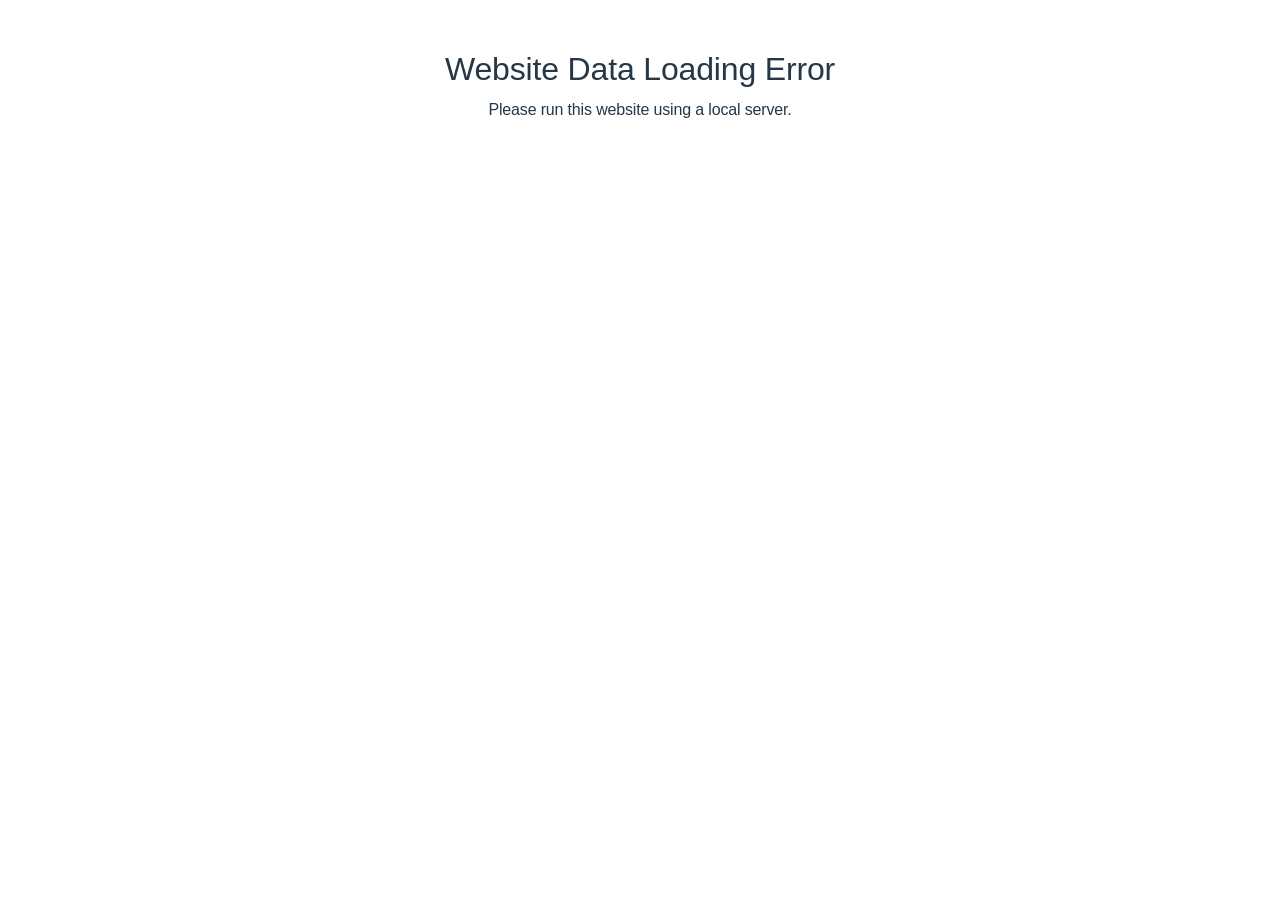
==== index.html @ dfe5485f "Fix nested Git repository" ====
<!DOCTYPE html>
<html lang="en">

<head>
    <meta charset="UTF-8">

    <meta name="viewport" content="width=device-width, initial-scale=1.0">

    <meta name="description"
        content="Sant RaghavCharya  Public School - Inspiring Minds, Building Futures">

    <title>Sant RaghavCharya  Public School</title>

    <link rel="preconnect" href="https://fonts.googleapis.com">
    <link rel="preconnect" href="https://fonts.gstatic.com" crossorigin>

    <link
        href="https://fonts.googleapis.com/css2?family=DM+Sans:wght@400;500;600;700&family=Playfair+Display:wght@600;700;800&display=swap"
        rel="stylesheet">

    <link
        href="https://cdn.jsdelivr.net/npm/bootstrap@5.3.8/dist/css/bootstrap.min.css"
        rel="stylesheet">
    <link
        href="https://cdn.jsdelivr.net/npm/bootstrap-icons@1.13.1/font/bootstrap-icons.min.css"
        rel="stylesheet">
    <link rel="stylesheet" href="css/style.css">
</head>

<body>

    <!-- ================= TOP BAR ================= -->

    <div class="topbar">
        <div class="container topbar-inner">

            <div id="topAdmission">
                Admissions Open for Session 2026–27
            </div>

            <div class="topbar-right">
                <a id="topPhone" href="#"></a>
                <a id="topEmail" href="#"></a>
            </div>

        </div>
    </div>


    <!-- ================= HEADER ================= -->

    <header class="header">

        <div class="container navbar navbar-expand-xxl">

            <a href="#home" class="logo">

                <div class="logo-image">
                    <img id="schoolLogo" src="assets/logo.png" alt="School Logo">
                </div>

                <div class="logo-text">
                    <strong id="schoolName"></strong>
                    <small id="schoolTagline"></small>
                </div>

            </a>


            <button class="navbar-toggler menu-button" id="menuButton" type="button"
                data-bs-toggle="collapse" data-bs-target="#navLinks"
                aria-controls="navLinks" aria-expanded="false" aria-label="Toggle navigation">
                <i class="bi bi-list" aria-hidden="true"></i>
            </button>


            <nav class="navbar-collapse collapse" id="navLinks">

                <ul class="nav-links">

                    <li>
                        <a href="#home">Home</a>
                    </li>

                    <li>
                        <a href="#about">About</a>
                    </li>

                    <li>
                        <a href="#academics">Academics</a>
                    </li>

                    <li>
                        <a href="#life">School</a>
                    </li>

                    <li class="nav-dropdown">
                        <button class="nav-dropdown-toggle" id="activityToggle" type="button" aria-expanded="false" aria-controls="activityMenu">Activity <span aria-hidden="true">⌄</span></button>
                        <ul class="nav-dropdown-menu" id="activityMenu">
                            <li><a target="_blank" href="mango-party.html">Mango Party</a></li>
                            <li><a target="_blank" href="chips-frooty-party.html">Chips & Frooty Party</a></li>
                            <li><a target="_blank" href="swimming-activity.html">Swimming Activity </a></li>
                            <li><a target="_blank" href="annual-function.html">Annual Function</a></li>

                        </ul>
                    </li>

                    <li>
                        <a target="_blank" href="inauguration.html">Inauguration</a>
                    </li>

                    <li>
                        <a href="#gallery">Gallery</a>
                    </li>

                    <li>
                        <a href="#admission">Admission</a>
                    </li>

                    <li>
                        <a href="#contact" class="nav-button">
                            Contact
                        </a>
                    </li>

                    <li>
                        <button class="theme-toggle" id="themeToggle" type="button" aria-label="Switch to night mode" title="Switch to night mode" aria-pressed="false"><i class="bi bi-moon-stars-fill" aria-hidden="true"></i></button>
                    </li>

                </ul>

            </nav>

        </div>

    </header>


    <!-- ================= HERO ================= -->

    <main>

        <section class="hero" id="home">

            <div class="hero-slides" aria-live="polite">
                <img class="hero-slide is-active" src="assets/slider-1.png" alt="School photo 1" fetchpriority="high">
                <img class="hero-slide" src="assets/slider-2.jpeg" alt="School photo 2" aria-hidden="true">
                <img class="hero-slide" src="assets/slide-3.jpg" alt="School photo 3" aria-hidden="true">
                <img class="hero-slide" src="assets/slide-4.jpg" alt="School photo 4" aria-hidden="true">
                <img class="hero-slide" src="assets/slide-5.png" alt="School photo 5" aria-hidden="true">
                <img class="hero-slide" src="assets/slide-6.jpg" alt="School photo 6" aria-hidden="true">
                <img class="hero-slide" src="assets/slide-7.png" alt="School photo 7" aria-hidden="true">
                <img class="hero-slide" src="assets/slide-8.jpg" alt="School photo 8" aria-hidden="true">
                <img class="hero-slide" src="assets/slide-9.jpg" alt="School photo 9" aria-hidden="true">
            </div>

            <div class="hero-overlay"></div>

            <div class="container hero-container">

                <div class="hero-content">

                    <span class="hero-label">
                        Welcome to
                    </span>

                    <h1 id="heroTitle"></h1>

                    <p id="heroDescription"></p>

                    <div class="hero-buttons">

                        <a href="#admission" class="btn btn-primary">
                            Apply for Admission
                        </a>

                        <a href="#about" class="btn btn-outline">
                            Discover Our School
                        </a>

                    </div>

                </div>

            </div>

            <div class="hero-slider-controls" aria-label="Photo slider controls">
                <button class="hero-slider-arrow" type="button" data-slide-direction="previous" aria-label="Previous photo">&#8592;</button>
                <div class="hero-slider-dots" aria-label="Choose a photo">
                    <button class="hero-slider-dot is-active" type="button" aria-label="Show photo 1" aria-current="true"></button>
                    <button class="hero-slider-dot" type="button" aria-label="Show photo 2"></button>
                    <button class="hero-slider-dot" type="button" aria-label="Show photo 3"></button>
                    <button class="hero-slider-dot" type="button" aria-label="Show photo 4"></button>
                    <button class="hero-slider-dot" type="button" aria-label="Show photo 5"></button>
                    <button class="hero-slider-dot" type="button" aria-label="Show photo 6"></button>
                    <button class="hero-slider-dot" type="button" aria-label="Show photo 7"></button>
                    <button class="hero-slider-dot" type="button" aria-label="Show photo 8"></button>
                    <button class="hero-slider-dot" type="button" aria-label="Show photo 9"></button>
                </div>
                <button class="hero-slider-arrow" type="button" data-slide-direction="next" aria-label="Next photo">&#8594;</button>
            </div>

        </section>


        <!-- ================= FEATURES ================= -->

        <section class="features-section">

            <div class="container">

                <div class="feature-grid row g-4" id="featureGrid">
                    <!-- JS -->
                </div>

            </div>

        </section>


        <!-- ================= ABOUT ================= -->

        <section class="section" id="about">

            <div class="container about-grid">

                <div class="about-image">

                    <img id="campusImage"
                        src="assets/campus.jpg"
                        alt="School Campus">

                    <div class="experience-box">

                        <strong id="experienceYears">
                            12+
                        </strong>

                        <span>
                            Years of Excellence
                        </span>

                    </div>

                </div>


                <div class="about-content">

                    <span class="section-label">
                        About Our School
                    </span>

                    <h2 id="aboutTitle"></h2>

                    <div id="aboutDescription"></div>

                    <a href="#contact" class="btn btn-primary">
                        Learn More
                    </a>

                </div>

            </div>

        </section>


        <!-- ================= LEADERSHIP ================= -->

        <section class="section light-section">

            <div class="container">

                <div class="section-heading">

                    <span class="section-label">
                        Our Leadership
                    </span>

                    <h2>
                        Guiding Young Minds Towards Success
                    </h2>

                    <p>
                        Our leadership team works together to create
                        a positive learning environment for every student.
                    </p>

                </div>


                <div class="leadership-feature">
                    <img src="assets/inspiration.jpeg" alt="Students celebrating and learning together at school" loading="lazy">
                    <div class="leadership-caption">
                        प्रातः स्मरणीय परम पूज्य<br>
                        राघवाचार्य जी महाराज
                    </div>
                </div>


                <div class="leaders-grid row g-4" id="leadersGrid">
                    <!-- JS -->
                </div>

            </div>

        </section>


        <!-- ================= VISION ================= -->

        <section class="section">

            <div class="container">

                <div class="section-heading">

                    <span class="section-label">
                        Our Vision
                    </span>

                    <h2>
                        Learning With Character & Confidence
                    </h2>

                </div>


                <div class="vision-grid">

                    <div class="vision-card">

                        <div class="vision-icon">
                            🎯
                        </div>

                        <h3>
                            Our Mission
                        </h3>

                        <p id="missionText"></p>

                    </div>


                    <div class="vision-card">

                        <div class="vision-icon">
                            🌟
                        </div>

                        <h3>
                            Our Vision
                        </h3>

                        <p id="visionText"></p>

                    </div>

                </div>

            </div>

        </section>


        <!-- ================= ACADEMICS ================= -->

        <section class="section light-section" id="academics">

            <div class="container">

                <div class="section-heading">

                    <span class="section-label">
                        Academics
                    </span>

                    <h2>
                        Learning For Every Stage
                    </h2>

                    <p>
                        A supportive academic environment designed
                        to encourage curiosity, creativity and growth.
                    </p>

                </div>


                <div class="academic-grid row g-4" id="academicGrid">
                    <!-- JS -->
                </div>

            </div>

        </section>


        <!-- ================= STATS ================= -->

        <section class="stats-section">

            <div class="container stats-grid row row-cols-2 row-cols-md-4 g-4" id="statsGrid">
                <!-- JS -->
            </div>

        </section>


        <!-- ================= SCHOOL LIFE ================= -->

        <section class="section" id="life">

            <div class="container">

                <div class="section-heading">

                    <span class="section-label">
                        School Life
                    </span>

                    <h2>
                        Learning Beyond The Classroom
                    </h2>

                    <p>
                        Students get opportunities to explore their
                        interests, develop new skills and build confidence.
                    </p>

                </div>


                <div class="life-grid row g-4" id="lifeGrid">
                    <!-- JS -->
                </div>

            </div>

        </section>


        <!-- ================= GALLERY ================= -->

        <section class="section light-section" id="gallery">

            <div class="container">

                <div class="section-heading">

                    <span class="section-label">
                        Photo Gallery
                    </span>

                    <h2>
                        Moments From Our School
                    </h2>

                </div>

                <div class="gallery-grid row g-3" id="galleryGrid">
                    <!-- JS -->
                </div>

            </div>

        </section>


        <!-- ================= ADMISSION ================= -->

        <section class="admission-section" id="admission">

            <div class="container">

                <div class="admission-box">

                    <div>

                        <span class="section-label">
                            Admissions Open
                        </span>

                        <h2>
                            Give Your Child<br>
                            A Bright Future
                        </h2>

                        <p id="admissionText"></p>

                    </div>


                    <a href="#contact" class="btn btn-primary">
                        Apply Now
                    </a>

                </div>

            </div>

        </section>


        <!-- ================= CONTACT ================= -->

        <section class="section light-section" id="contact">

            <div class="container">

                <div class="section-heading">

                    <span class="section-label">
                        Contact Us
                    </span>

                    <h2>
                        We'd Love To Hear From You
                    </h2>

                    <p>
                        Get in touch with our school team for
                        admission and other enquiries.
                    </p>

                </div>


                <div class="contact-grid">

                    <div class="contact-info">

                        <h3>
                            School Information
                        </h3>


                        <div class="contact-item">

                            <div class="contact-icon">
                                📍
                            </div>

                            <div>
                                <strong>Address</strong>
                                <p id="contactAddress"></p>
                            </div>

                        </div>


                        <div class="contact-item">

                            <div class="contact-icon">
                                📞
                            </div>

                            <div>
                                <strong>Phone</strong>
                                <p id="contactPhone"></p>
                            </div>

                        </div>


                        <div class="contact-item">

                            <div class="contact-icon">
                                ✉
                            </div>

                            <div>
                                <strong>Email</strong>
                                <p id="contactEmail"></p>
                            </div>

                        </div>


                        <div class="contact-item">

                            <div class="contact-icon">
                                🕘
                            </div>

                            <div>
                                <strong>Office Hours</strong>
                                <p id="officeHours"></p>
                            </div>

                        </div>

                    </div>


                    <div class="contact-form">

                        <h3>
                            Admission Enquiry
                        </h3>


                        <form id="enquiryForm">

                            <div class="form-row row g-3">

                                <input
                                    class="form-control col-md-6"
                                    type="text"
                                    name="parent"
                                    placeholder="Parent's Name"
                                    required
                                >

                                <input
                                    class="form-control col-md-6"
                                    type="tel"
                                    name="phone"
                                    placeholder="Phone Number"
                                    required
                                >

                            </div>


                            <div class="form-row row g-3">

                                <input
                                    class="form-control col-md-6"
                                    type="email"
                                    name="email"
                                    placeholder="Email Address"
                                    required
                                >


                                <select class="form-select col-md-6" name="class" required>

                                    <option value="">
                                        Select Class
                                    </option>

                                    <option>Nursery</option>
                                    <option>LKG</option>
                                    <option>UKG</option>
                                    <option>Class 1</option>
                                    <option>Class 2</option>
                                    <option>Class 3</option>
                                    <option>Class 4</option>
                                    <option>Class 5</option>
                                    <option>Class 6</option>
                                    <option>Class 7</option>
                                    <option>Class 8</option>
                                    <option>Class 9</option>
                                    <option>Class 10</option>
                                    <option>Class 11</option>
                                    <option>Class 12</option>

                                </select>

                            </div>


                            <textarea
                                class="form-control"
                                name="message"
                                placeholder="Your Message"
                                required
                            ></textarea>


                            <button type="submit" class="btn btn-primary">
                                Submit Enquiry
                            </button>

                        </form>

                    </div>

                </div>

            </div>

        </section>

    </main>


    <!-- ================= FOOTER ================= -->

    <footer>

        <div class="container footer-grid">

            <div class="footer-brand">

                <div class="footer-logo">

                    <img
                        id="footerLogo"
                        src="assets/logo.png"
                        alt="School Logo"
                    >

                    <strong id="footerSchoolName"></strong>

                </div>

                <p id="footerDescription"></p>

            </div>


            <div>

                <h3>
                    Quick Links
                </h3>

                <ul class="footer-links">

                    <li>
                        <a href="#home">Home</a>
                    </li>

                    <li>
                        <a href="#about">About</a>
                    </li>

                    <li>
                        <a href="#academics">Academics</a>
                    </li>

                    <li>
                        <a href="#admission">Admission</a>
                    </li>

                </ul>

            </div>


            <div>

                <h3>
                    School Life
                </h3>

                <ul class="footer-links">

                    <li>
                        <a href="#life">Smart Classes</a>
                    </li>

                    <li>
                        <a href="#life">Library</a>
                    </li>

                    <li>
                        <a href="#life">Sports</a>
                    </li>

                    <li>
                        <a href="#life">Activities</a>
                    </li>

                </ul>

            </div>


            <div>

                <h3>
                    Contact
                </h3>

                <p id="footerAddress"></p>

                <br>

                <p id="footerPhone"></p>

                <p id="footerEmail"></p>

            </div>

        </div>


        <div class="container copyright">

            © <span id="currentYear"></span>

            <span id="copyrightName"></span>.

            All Rights Reserved.

        </div>

        <div class="container copyright">

            © <span id="currentYear"></span>

            <span id="copyrightName"></span>

            Developed by Pinweb Pvt Ltd.

        </div>

    </footer>


    <!-- BACK TO TOP -->

    <div class="floating-actions" aria-label="Quick contact actions">
        <a class="floating-action whatsapp-action" href="https://wa.me/917007827516" target="_blank" rel="noopener noreferrer" aria-label="Chat with us on WhatsApp" title="WhatsApp">
            <svg class="whatsapp-icon" viewBox="0 0 24 24" aria-hidden="true" focusable="false">
                <path d="M20.4 11.8a8.6 8.6 0 0 1-12.7 7.5L3 20l.8-4.5a8.6 8.6 0 1 1 16.6-3.7Z" fill="none" stroke="currentColor" stroke-linecap="round" stroke-linejoin="round" stroke-width="1.8" />
                <path d="M8.3 7.4 7.5 7c-.3-.1-.6 0-.8.3l-.6.8c-.2.3-.3.6-.2 1.1.3 1.5 1.8 3.2 3.4 4.5s3.2 2.2 4.8 2.4c.5 0 .8-.1 1-.4l.7-.8c.2-.2.2-.6 0-.8l-1.3-1c-.2-.2-.6-.2-.8 0l-.5.5c-.2.2-.5.3-.8.1a8 8 0 0 1-2.7-2.2c-.2-.3-.2-.6.1-.8l.4-.4c.2-.3.2-.6.1-.8L9.2 7.8c-.2-.3-.6-.5-.9-.4Z" fill="currentColor" />
            </svg>
        </a>
        <a class="floating-action call-action" href="tel:+917007827516" aria-label="Call 7007827516" title="Call us">☎</a>
        <button class="back-top" id="backTop" type="button" aria-label="Back to top" title="Back to top">↑</button>
    </div>


    <script src="https://cdn.jsdelivr.net/npm/bootstrap@5.3.8/dist/js/bootstrap.bundle.min.js"></script>
    <script src="js/script.js"></script>

</body>

</html>
---- css/style.css ----
/* =========================================================
   ROOT
========================================================= */

:root {

    --primary: #123a5a;
    --primary-dark: #08243a;

    --secondary: #e8a838;
    --secondary-light: #fff5e3;

    --white: #ffffff;

    --surface: #ffffff;

    --light: #f3f7fa;

    --text: #263747;
    --muted: #647586;

    --border: #e0e8ef;

    --shadow:
        0 18px 48px rgba(16, 48, 74, 0.10);

    --radius: 20px;

    --heading:
        "Playfair Display",
        Georgia,
        serif;

    --body:
        "DM Sans",
        Arial,
        sans-serif;
}


/* =========================================================
   RESET
========================================================= */

* {
    margin: 0;
    padding: 0;
    box-sizing: border-box;
}


html {
    scroll-behavior: smooth;
}


body {

    font-family: var(--body);

    color: var(--text);

    background: var(--surface);

    line-height: 1.7;

    overflow-x: hidden;
}


img {
    max-width: 100%;
    display: block;
}


a {
    text-decoration: none;
    color: inherit;
}


button,
input,
textarea,
select {
    font-family: inherit;
}


button {
    cursor: pointer;
}


ul {
    list-style: none;
}


.container {

    width: min(1150px, 92%);

    margin: auto;
}


/* =========================================================
   COMMON
========================================================= */

.section {

    padding: 90px 0;
}


.light-section {

    background: var(--light);
}


.section-heading {

    max-width: 720px;

    text-align: center;

    margin: 0 auto 50px;
}


.section-label {

    display: inline-block;

    color: var(--secondary);

    font-size: 13px;

    font-weight: 700;

    text-transform: uppercase;

    letter-spacing: 2px;

    margin-bottom: 8px;
}


.section-heading h2 {

    color: var(--primary);

    font-family: var(--heading);

    font-size: clamp(32px, 4vw, 48px);

    line-height: 1.2;

    margin-bottom: 15px;
}


.section-heading p {

    color: var(--muted);
}


.btn {

    display: inline-flex;

    align-items: center;

    justify-content: center;

    padding: 13px 24px;

    border-radius: 50px;

    border: 2px solid transparent;

    font-weight: 700;

    transition: 0.3s;
}


.btn-primary {

    background: var(--secondary);

    color: #172c40;
}


.btn-primary:hover {

    transform: translateY(-3px);

    box-shadow:
        0 10px 25px rgba(244, 166, 35, 0.25);
}


.btn-outline {

    color: var(--white);

    border-color: rgba(255,255,255,.7);
}


.btn-outline:hover {

    background: var(--surface);

    color: var(--primary);
}


/* =========================================================
   TOPBAR
========================================================= */

.topbar {

    background: var(--primary-dark);

    color: var(--white);

    font-size: 13px;
}


.topbar-inner {

    min-height: 42px;

    display: flex;

    justify-content: space-between;

    align-items: center;

    gap: 20px;
}


.topbar-right {

    display: flex;

    gap: 20px;
}


.topbar a:hover {

    color: #ffd47d;
}


/* =========================================================
   HEADER
========================================================= */

.header {

    position: sticky;

    top: 0;

    z-index: 1000;

    background: var(--surface);

    box-shadow:
        0 2px 18px rgba(0,0,0,.06);
}


.navbar {

    min-height: 82px;

    display: flex;

    align-items: center;

    justify-content: space-between;

    gap: 25px;
}


.logo {

    display: flex;

    align-items: center;

    gap: 12px;
}


.logo-image {

    width: 52px;

    height: 52px;

    flex: 0 0 52px;

    aspect-ratio: 1;

    overflow: hidden;

    border-radius: 50%;

    background: var(--secondary);

    display: grid;

    place-items: center;
}


.logo-image img {

    width: 100%;

    height: 100%;

    object-fit: cover;
}


.logo-text strong {

    display: block;

    color: var(--primary);

    font-family: var(--heading);

    font-size: 19px;

    line-height: 1.1;
}


.logo-text small {

    color: var(--muted);

    font-size: 11px;
}


.nav-links {

    display: flex;

    align-items: center;

    gap: 28px;
}


.nav-links a {

    font-size: 14px;

    font-weight: 600;

    color: var(--text);

    transition: .3s;
}


.nav-links a:hover {

    color: var(--secondary);
}


.nav-dropdown {

    position: relative;
}


.nav-dropdown-toggle {

    border: 0;

    background: transparent;

    color: var(--text);

    font-size: 14px;

    font-weight: 600;
}


.nav-dropdown-toggle:hover,
.nav-dropdown-toggle:focus-visible {

    color: var(--secondary);
}


.nav-dropdown-menu {

    display: none;

    position: absolute;

    top: 100%;

    left: -16px;

    min-width: 170px;

    padding: 8px 0;

    background: var(--surface);

    box-shadow: 0 10px 25px rgba(0,0,0,.12);
}


.nav-dropdown:hover .nav-dropdown-menu,
.nav-dropdown:focus-within .nav-dropdown-menu,
.nav-dropdown.open .nav-dropdown-menu {

    display: block;
}


.nav-dropdown-menu a {

    display: block;

    padding: 8px 16px;

    white-space: nowrap;
}


.nav-links .nav-button {

    color: var(--white);

    background: var(--primary);

    padding: 10px 18px;

    border-radius: 50px;
}


.menu-button {

    display: none;

    border: 0;

    background: transparent;

    font-size: 28px;

    color: var(--primary);
}


.theme-toggle {
    width: 40px;
    height: 40px;
    display: grid;
    place-items: center;
    border: 1px solid var(--border);
    border-radius: 50%;
    background: var(--surface);
    color: var(--text);
    font-size: 21px;
}


.theme-toggle:hover,
.theme-toggle:focus-visible {
    border-color: var(--secondary);
    outline: 2px solid var(--secondary);
    outline-offset: 2px;
}


/* =========================================================
   HERO
========================================================= */

.hero {

    min-height: 650px;

    position: relative;

    display: flex;

    align-items: center;

    background: var(--primary-dark);
    isolation: isolate;
    overflow: hidden;
}


.hero-slides {
    position: absolute;
    inset: 0;
    z-index: -1;
}


.hero-slide {
    position: absolute;
    inset: 0;
    width: 100%;
    height: 100%;
    object-fit: cover;
    opacity: 0;
    transition: opacity 900ms ease;
}


.hero-slide.is-active {
    opacity: 1;
}


.hero-overlay {

    position: absolute;

    inset: 0;

    background:
        linear-gradient(
            90deg,
            rgba(0, 0, 0, .62),
            rgba(0, 0, 0, .28),
            rgba(0, 0, 0, .06)
        );
}


.hero-slider-controls {
    position: absolute;
    inset: 0;
    z-index: 3;
    pointer-events: none;
}


.hero-slider-arrow,
.hero-slider-dot {
    display: grid;
    place-items: center;
    color: var(--white);
    border: 1px solid rgba(255, 255, 255, .7);
    background: rgba(7, 31, 54, .45);
}


.hero-slider-arrow {
    position: absolute;
    top: 50%;
    width: 48px;
    height: 48px;
    border-radius: 50%;
    font-size: 24px;
    pointer-events: auto;
    transform: translateY(-50%);
    margin: 0;
}


.hero-slider-arrow[data-slide-direction="previous"] {
    left: max(4%, calc((100vw - 1150px) / 2));
}


.hero-slider-arrow[data-slide-direction="next"] {
    right: max(4%, calc((100vw - 1150px) / 2));
}


.hero-slider-dots {
    position: absolute;
    bottom: 43px;
    left: 50%;
    display: flex;
    gap: 8px;
    transform: translateX(-50%);
    pointer-events: auto;
}


.hero-slider-dot {
    width: 10px;
    height: 10px;
    padding: 0;
    border-radius: 50%;
}


.hero-slider-dot.is-active {
    border-color: var(--secondary);
    background: var(--secondary);
}


.hero-slider-arrow:hover,
.hero-slider-arrow:focus-visible,
.hero-slider-dot:focus-visible {
    outline: 2px solid var(--secondary);
    outline-offset: 3px;
}


.hero-container {

    position: relative;

    z-index: 2;
}


.hero-content {

    max-width: 1000px;

    padding: 80px 64px;

    color: var(--white);

    text-align: left;

    margin-left: 0;

    margin-right: auto;
}


.hero-label {

    display: inline-block;

    padding: 7px 15px;

    color: #ffd47c;

    border: 1px solid rgba(255,212,124,.5);

    background: rgba(244,166,35,.12);

    border-radius: 50px;

    text-transform: uppercase;

    letter-spacing: 1.5px;

    font-size: 12px;

    font-weight: 700;

    margin-bottom: 18px;
}


.hero h1 {

    font-family: var(--heading);

    font-size: 72px;

    line-height: 1.05;

    margin-bottom: 100px;
}


.hero h1 span {

    color: #ffd47c;
}


.hero h1 .hero-title-primary {
    color: var(--white);
    white-space: nowrap;
}


.hero-description {

    font-size: 18px;

    color: #e4edf4;

    max-width: 620px;

    margin-left: 0;

    margin-right: 0;

    margin-bottom: 30px;
}


.hero-buttons {

    display: flex;

    justify-content: flex-start;

    flex-wrap: wrap;

    gap: 14px;
}


/* =========================================================
   FEATURES
========================================================= */

.features-section {

    position: relative;

    margin-top: -65px;

    z-index: 5;

    padding-bottom: 25px;
}


.feature-grid {

    display: grid;

    grid-template-columns:
        repeat(3, 1fr);

    gap: 20px;
}


.feature-card {

    background: var(--surface);

    border: 1px solid var(--border);

    border-radius: var(--radius);

    padding: 30px;

    box-shadow: var(--shadow);
}


.feature-icon {

    width: 52px;

    height: 52px;

    border-radius: 14px;

    background: var(--secondary-light);

    display: grid;

    place-items: center;

    font-size: 24px;

    margin-bottom: 18px;
}


.feature-card h3 {

    color: var(--primary);

    margin-bottom: 7px;
}


.feature-card p {

    color: var(--muted);

    font-size: 14px;
}


/* =========================================================
   ABOUT
========================================================= */

.about-grid {

    display: grid;

    grid-template-columns:
        1fr 1fr;

    gap: 65px;

    align-items: center;
}


.about-image {

    position: relative;
}


.about-image > img {

    width: 100%;

    height: 520px;

    object-fit: cover;

    border-radius: 25px;
}


.experience-box {

    position: absolute;

    right: -20px;

    bottom: 25px;

    padding: 20px 25px;

    border-radius: 18px;

    background: var(--secondary);

    color: #14283a;

    box-shadow: var(--shadow);
}


.experience-box strong {

    display: block;

    font-family: var(--heading);

    font-size: 34px;

    line-height: 1;
}


.experience-box span {

    font-size: 13px;

    font-weight: 600;
}


.about-content h2 {

    color: var(--primary);

    font-family: var(--heading);

    font-size: clamp(34px, 4vw, 46px);

    line-height: 1.2;

    margin-bottom: 20px;
}


.about-content p {

    color: var(--muted);

    margin-bottom: 16px;
}


/* =========================================================
   LEADERS
========================================================= */

.leaders-grid {

    display: grid;

    grid-template-columns: repeat(3, minmax(0, 1fr));

    max-width: 1150px;
    margin: 0 auto;

    gap: 25px;
}


.leadership-feature {
    width: min(640px, 100%);
    margin: 0 auto 32px;
    padding: 20px;
    text-align: center;
    background: var(--surface);
    border: 1px solid var(--border);
    border-radius: var(--radius);
    box-shadow: var(--shadow);
}


.leadership-feature img {
    width: min(560px, 100%);
    aspect-ratio: 1;
    height: auto;
    margin: 0 auto;
    object-fit: cover;
    object-position: center;
    border-radius: var(--radius);
}


.leadership-caption {
    margin-top: 18px;
    color: var(--primary);
    font-family: "Nirmala UI", "Noto Serif Devanagari", serif;
    font-size: clamp(20px, 3vw, 28px);
    font-weight: 700;
    line-height: 1.55;
}


.leader-card {
    display: flex;
    flex-direction: column;
    text-align: center;
    overflow: hidden;
    border-radius: var(--radius);
    background: var(--surface);
    box-shadow: var(--shadow);
}


.leader-card img {
    width: 100%;
    height: 370px;
    object-fit: cover;
    object-position: center;
}


.leader-content {
    padding: 24px;
}


.leader-role {

    color: var(--secondary);

    text-transform: uppercase;

    font-size: 12px;

    font-weight: 700;

    letter-spacing: 1px;
}


.leader-content h3 {

    color: var(--primary);

    font-family: var(--heading);

    font-size: 25px;

    margin: 7px 0 13px;
}


.leader-content p {

    color: var(--muted);

    font-size: 14px;
}


/* =========================================================
   VISION
========================================================= */

.vision-grid {

    display: grid;

    grid-template-columns:
        repeat(2, 1fr);

    gap: 25px;
}


.vision-card {

    padding: 38px;

    border-radius: var(--radius);

    border-left: 5px solid var(--secondary);

    background: var(--surface);

    box-shadow: var(--shadow);
}


.vision-icon {

    font-size: 32px;

    margin-bottom: 12px;
}


.vision-card h3 {

    color: var(--primary);

    font-family: var(--heading);

    font-size: 28px;

    margin-bottom: 10px;
}


.vision-card p {

    color: var(--muted);
}


/* =========================================================
   ACADEMICS
========================================================= */

.academic-grid {

    display: grid;

    grid-template-columns:
        repeat(4, 1fr);

    gap: 20px;
}


.academic-card {

    padding: 30px 24px;

    border: 1px solid var(--border);

    border-radius: var(--radius);

    background: var(--surface);

    transition: .3s;
}


.academic-card:hover {

    transform: translateY(-7px);

    box-shadow: var(--shadow);
}


.academic-number {

    color: var(--secondary);

    font-weight: 800;

    font-size: 13px;
}


.academic-card h3 {

    color: var(--primary);

    margin: 8px 0;
}


.academic-card p {

    color: var(--muted);

    font-size: 14px;
}


/* =========================================================
   STATS
========================================================= */

.stats-section {

    padding: 65px 0;

    background: var(--primary);

    color: var(--white);
}


.stats-grid {

    display: grid;

    grid-template-columns:
        repeat(4, 1fr);

    text-align: center;
}


.stat strong {

    display: block;

    color: #ffd47c;

    font-family: var(--heading);

    font-size: 44px;

    line-height: 1.2;
}


.stat span {

    color: #d7e2ec;

    font-size: 14px;
}


/* =========================================================
   SCHOOL LIFE
========================================================= */

.life-grid {

    display: grid;

    grid-template-columns:
        repeat(2, 1fr);

    gap: 25px;
}


.life-card {

    min-height: 310px;

    position: relative;

    overflow: hidden;

    border-radius: 20px;

    background-position: center;

    background-size: cover;
}


.life-overlay {

    position: absolute;

    inset: 0;

    display: flex;

    align-items: flex-end;

    padding: 25px;

    color: var(--white);

    background:
        linear-gradient(
            transparent,
            rgba(0,0,0,.85)
        );
}


.life-overlay h3 {

    font-family: var(--heading);

    font-size: 28px;

    margin-bottom: 4px;
}


.life-overlay p {

    color: #e4e9ee;

    font-size: 14px;
}


/* =========================================================
   GALLERY
========================================================= */

.gallery-grid {
    display: grid;
    grid-template-columns: repeat(3, minmax(0, 1fr));
    gap: 16px;
}


.gallery-item {
    aspect-ratio: 4 / 3;
    overflow: hidden;
    border-radius: 6px;
    background: var(--light);
}


.gallery-item img {
    width: 100%;
    height: 100%;
    object-fit: cover;
    transition: transform 300ms ease;
}


.gallery-item:hover img {
    transform: scale(1.04);
}


/* =========================================================
   ADMISSION
========================================================= */

.admission-section {

    padding: 90px 0;
}


.admission-box {

    padding: 65px;

    display: flex;

    align-items: center;

    justify-content: space-between;

    gap: 30px;

    border-radius: 28px;

    color: var(--white);

    background:
        linear-gradient(
            100deg,
            rgba(18,60,105,.98),
            rgba(18,60,105,.82)
        ),
        url("../assets/campus.jpg")
        center/cover;
}


.admission-box h2 {

    font-family: var(--heading);

    font-size: 43px;

    line-height: 1.15;

    margin: 8px 0;
}


.admission-box p {

    color: #dce7ef;
}


/* =========================================================
   CONTACT
========================================================= */

.contact-grid {

    display: grid;

    grid-template-columns:
        .8fr 1.2fr;

    gap: 30px;
}


.contact-info,
.contact-form {

    padding: 35px;

    background: var(--surface);

    border-radius: var(--radius);

    box-shadow: var(--shadow);
}


.contact-info h3,
.contact-form h3 {

    color: var(--primary);

    font-family: var(--heading);

    font-size: 28px;

    margin-bottom: 20px;
}


.contact-item {

    display: flex;

    gap: 14px;

    margin: 20px 0;
}


.contact-icon {

    width: 42px;

    height: 42px;

    flex-shrink: 0;

    display: grid;

    place-items: center;

    border-radius: 10px;

    background: var(--secondary-light);
}


.contact-item strong {

    color: var(--primary);

    display: block;
}


.contact-item p {

    color: var(--muted);

    font-size: 14px;
}


.form-row {

    display: grid;

    grid-template-columns:
        repeat(2, 1fr);

    gap: 15px;
}


input,
textarea,
select {

    width: 100%;

    border: 1px solid var(--border);

    border-radius: 10px;

    padding: 14px 16px;

    outline: none;

    margin-bottom: 15px;

    font-size: 14px;

    background: var(--surface);
    color: var(--text);
}


input:focus,
textarea:focus,
select:focus {

    border-color: var(--primary);
}


textarea {

    min-height: 130px;

    resize: vertical;
}


/* =========================================================
   FOOTER
========================================================= */

footer {

    background: #071f36;

    color: #b9c8d6;

    padding: 65px 0 25px;
}


.footer-grid {

    display: grid;

    grid-template-columns:
        1.4fr 1fr 1fr 1.2fr;

    gap: 40px;

    margin-bottom: 45px;
}


.footer-brand {

    max-width: 350px;
}


.footer-logo {

    display: flex;

    align-items: center;

    gap: 12px;

    margin-bottom: 15px;
}


.footer-logo img {

    width: 48px;

    height: 48px;

    border-radius: 50%;

    object-fit: cover;
}


.footer-logo strong {

    color: var(--white);

    font-family: var(--heading);

    font-size: 21px;
}


footer h3 {

    color: var(--white);

    margin-bottom: 17px;
}


footer p,
footer li {

    font-size: 14px;
}


.footer-links li {

    margin: 9px 0;
}


.footer-links a:hover {

    color: var(--white);
}


.copyright {

    border-top: 1px solid rgba(255,255,255,.1);

    padding-top: 22px;

    text-align: center;

    font-size: 13px;
}


/* =========================================================
   BACK TOP
========================================================= */

.back-top {

    display: none;

    border: 0;

    background: var(--secondary);

    color: var(--primary-dark);

    font-size: 20px;
}


.floating-actions {
    position: fixed;
    right: 20px;
    bottom: 20px;
    z-index: 999;
    display: flex;
    flex-direction: column;
    align-items: center;
    gap: 10px;
}


.floating-action,
.back-top {
    width: 46px;
    height: 46px;
    display: grid;
    place-items: center;
    border-radius: 50%;
    box-shadow: 0 5px 18px rgba(0, 0, 0, .2);
}


.whatsapp-action {
    background: #25d366;
    color: #ffffff;
    font-size: 13px;
    font-weight: 800;
}


.whatsapp-icon {
    width: 25px;
    height: 25px;
    display: block;
}


.call-action {
    background: var(--primary);
    color: #ffffff;
    font-size: 21px;
}


.floating-action:focus-visible,
.back-top:focus-visible {
    outline: 3px solid var(--secondary);
    outline-offset: 3px;
}


.back-top {
    position: static;
    z-index: auto;
    display: none;
    font-size: 20px;
}


.back-top.show {
    display: grid;
}


:root[data-theme="dark"] {
    color-scheme: dark;
    --surface: #17232d;
    --light: #101a22;
    --text: #e5edf3;
    --muted: #b1c0cb;
    --border: #354754;
    --primary: #a8c8e0;
    --secondary-light: #3b3221;
    --shadow: 0 15px 45px rgba(0, 0, 0, .3);
}


:root[data-theme="dark"] body {
    color: var(--text);
}


:root[data-theme="dark"] .nav-links {
    background: var(--surface);
}


:root[data-theme="dark"] .nav-links .nav-button {
    color: #14283a;
}


:root[data-theme="dark"] .call-action {
    color: #14283a;
}


:root[data-theme="dark"] input::placeholder,
:root[data-theme="dark"] textarea::placeholder {
    color: #a9b7c2;
}


/* =========================================================
   RESPONSIVE
========================================================= */

@media (min-width: 1001px) {

    .leaders-grid {
        gap: 25px;
    }

}


@media (max-width: 1000px) {

    .hero h1 {
        font-size: 48px;
    }

    .leaders-grid {
        gap: 25px;
    }

    .menu-button {

        display: block;
    }


    .nav-links {

        display: none;

        position: absolute;

        left: 0;

        right: 0;

        top: 82px;

        padding: 25px;

        background: var(--surface);

        box-shadow:
            0 15px 25px rgba(0,0,0,.08);

        flex-direction: column;

        align-items: stretch;
    }


    .nav-links.active {

        display: flex;
    }


    .nav-links li {

        text-align: center;
    }


    .nav-dropdown-menu {

        position: static;

        min-width: 0;

        padding: 0;

        box-shadow: none;
    }


    .nav-dropdown-menu a {

        padding: 8px;
    }


    .feature-grid,
    .academic-grid {

        grid-template-columns:
            repeat(2, 1fr);
    }


    .about-grid {

        grid-template-columns: 1fr;
    }


    .leaders-grid {

        grid-template-columns: repeat(2, minmax(0, 1fr));
    }


    .footer-grid {

        grid-template-columns:
            repeat(2, 1fr);
    }

}


@media (max-width: 700px) {

    .topbar {

        display: none;
    }


    .hero {

        min-height: 600px;
    }


    .leaders-grid {
        grid-template-columns: 1fr;
    }


    .hero-content {
        padding: 80px 0;
    }


    .hero h1 {
        font-size: 40px;
    }


    .hero-slider-controls {
        inset: 0;
    }


    .hero-slider-arrow[data-slide-direction="previous"] {
        left: 4%;
    }


    .hero-slider-arrow[data-slide-direction="next"] {
        right: 4%;
    }


    .hero-slider-arrow {
        top: auto;
        bottom: 18px;
        width: 44px;
        height: 44px;
        transform: none;
    }


    .hero-slider-dots {
        bottom: 33px;
    }


    .section {

        padding: 65px 0;
    }


    .feature-grid,
    .academic-grid,
    .vision-grid,
    .life-grid,
    .stats-grid,
    .contact-grid,
    .footer-grid {

        grid-template-columns: 1fr;
    }


    .gallery-grid {
        grid-template-columns: repeat(2, minmax(0, 1fr));
        gap: 10px;
    }


    .leader-card {

        grid-template-columns: 1fr;
    }


    .leader-card img {

        height: 350px;

        min-height: auto;
    }


    .about-image > img {

        height: 400px;
    }


    .experience-box {

        right: 15px;
    }


    .admission-box {

        flex-direction: column;

        align-items: flex-start;

        padding: 40px 25px;
    }


    .admission-box h2 {

        font-size: 35px;
    }


    .form-row {

        grid-template-columns: 1fr;

        gap: 0;
    }

}


@media (max-width: 450px) {

    .hero h1 {
        font-size: 30px;
    }


    .logo-text small {

        display: none;
    }


    .logo-text strong {

        font-size: 16px;
    }


    .hero p {

        font-size: 16px;
    }


    .hero-buttons {

        flex-direction: column;

        align-items: stretch;
    }


    .hero-buttons .btn {

        width: 100%;
    }

}


@media (prefers-reduced-motion: reduce) {

    .hero-slide {
        transition: none;
    }

}


/* =========================================================
   RESPONSIVE DESIGN SYSTEM
========================================================= */

.container {
    width: 100%;
    max-width: 1140px;
    padding-right: calc(var(--bs-gutter-x, 1.5rem) * .5);
    padding-left: calc(var(--bs-gutter-x, 1.5rem) * .5);
    margin-right: auto;
    margin-left: auto;
}

body {
    letter-spacing: -0.01em;
}

.header {
    background: color-mix(in srgb, var(--surface) 94%, transparent);
    border-bottom: 1px solid color-mix(in srgb, var(--border) 75%, transparent);
    backdrop-filter: blur(16px);
}

.header .container {
    max-width: 1320px;
}

.navbar {
    padding-block: 0;
}

.logo {
    flex-shrink: 0;
}

.logo-image {
    width: 56px;
    height: 56px;
    flex-basis: 56px;
    box-shadow: 0 5px 16px rgba(8, 36, 58, .14);
}

.logo-text strong {
    letter-spacing: -0.025em;
}

.nav-links {
    gap: clamp(12px, 1.35vw, 22px);
}

.nav-links a,
.nav-dropdown-toggle {
    transition: color .2s ease, background-color .2s ease;
}

.nav-links a:not(.nav-button):hover,
.nav-dropdown-toggle:hover,
.nav-dropdown-toggle:focus-visible {
    color: var(--primary);
}

.nav-links .nav-button {
    padding: 10px 20px;
    background: linear-gradient(135deg, var(--primary), var(--primary-dark));
    box-shadow: 0 8px 18px rgba(8, 36, 58, .17);
    transition: transform .2s ease, box-shadow .2s ease;
}

.nav-links .nav-button:hover {
    color: var(--white);
    transform: translateY(-2px);
    box-shadow: 0 12px 24px rgba(8, 36, 58, .24);
}

.nav-dropdown-menu {
    z-index: 10;
    border: 1px solid var(--border);
    border-radius: 14px;
    box-shadow: 0 18px 38px rgba(13, 39, 60, .15);
}

.nav-dropdown-menu a {
    transition: background-color .2s ease, color .2s ease;
}

.nav-dropdown-menu a:hover {
    color: var(--primary);
    background: var(--light);
}

.menu-button {
    border: 1px solid var(--border);
    border-radius: 12px;
    padding: 6px 10px;
    font-size: 25px;
}

.theme-toggle {
    transition: color .2s ease, background-color .2s ease, border-color .2s ease;
}

.theme-toggle:hover {
    color: var(--primary);
    background: var(--secondary-light);
}

.hero {
    min-height: min(740px, calc(100svh - 80px));
    background:
        radial-gradient(ellipse at 75% 25%, rgba(232, 168, 56, .22), transparent 34%),
        linear-gradient(120deg, #071f33, #123a5a);
}

.hero-overlay {
    background: linear-gradient(90deg, rgba(4, 22, 37, .86) 0%, rgba(4, 22, 37, .58) 52%, rgba(4, 22, 37, .16) 100%);
}

.hero-content {
    max-width: 900px;
    padding: 76px 32px;
}

.hero-label {
    border-color: rgba(255, 212, 124, .56);
    background: rgba(232, 168, 56, .18);
}

.hero h1 {
    max-width: none;
    font-size: clamp(42px, 6vw, 76px);
    letter-spacing: -.045em;
    line-height: 1.08;
    margin-bottom: 22px;
    text-wrap: balance;
}

.hero-description {
    margin-bottom: 30px;
    font-size: clamp(16px, 1.5vw, 19px);
    line-height: 1.75;
}

.hero-buttons .btn {
    min-height: 52px;
    padding-inline: 24px;
}

.btn {
    min-height: 48px;
    border-radius: 999px;
    font-size: 15px;
    letter-spacing: 0;
    transition: transform .2s ease, box-shadow .2s ease, background-color .2s ease;
}

.btn.btn-primary {
    color: #183046;
    border: 0;
    background: linear-gradient(135deg, #f4c66c, var(--secondary));
    box-shadow: 0 9px 22px rgba(232, 168, 56, .22);
}

.btn.btn-primary:hover,
.btn.btn-primary:focus-visible {
    color: #183046;
    background: linear-gradient(135deg, #f7d285, #e8a838);
    transform: translateY(-2px);
    box-shadow: 0 14px 28px rgba(232, 168, 56, .3);
}

.btn-outline {
    border-color: rgba(255, 255, 255, .68);
    background: rgba(255, 255, 255, .08);
    backdrop-filter: blur(8px);
}

.btn-outline:hover,
.btn-outline:focus-visible {
    color: var(--primary-dark);
    background: #fff;
    border-color: #fff;
}

.hero-slider-arrow,
.hero-slider-dot {
    backdrop-filter: blur(8px);
}

.hero-slider-arrow {
    transition: background-color .2s ease, border-color .2s ease, transform .2s ease;
}

.hero-slider-arrow:hover {
    background: rgba(232, 168, 56, .9);
    border-color: var(--secondary);
    transform: translateY(-50%) scale(1.05);
}

.section {
    padding-block: clamp(64px, 8vw, 104px);
}

.light-section {
    background:
        radial-gradient(ellipse at 0% 0%, rgba(232, 168, 56, .07), transparent 34%),
        var(--light);
}

.section-heading {
    margin-bottom: clamp(32px, 5vw, 52px);
}

.section-label {
    color: #946018;
    letter-spacing: .16em;
}

.section-heading h2,
.about-content h2 {
    letter-spacing: -.035em;
    text-wrap: balance;
}

.section-heading p {
    max-width: 620px;
    margin-inline: auto;
}

.feature-grid,
.leaders-grid,
.academic-grid,
.stats-grid,
.life-grid,
.gallery-grid {
    display: flex;
    gap: 0;
}

.feature-card,
.leader-card,
.academic-card,
.vision-card,
.contact-info,
.contact-form {
    border: 1px solid var(--border);
    border-radius: var(--radius);
    background: var(--surface);
    box-shadow: var(--shadow);
}

.feature-card,
.leader-card,
.academic-card {
    color: var(--text);
}

.feature-card,
.leader-card,
.academic-card,
.life-card,
.vision-card,
.gallery-item,
.about-image > img,
.admission-box,
.contact-info,
.contact-form {
    transition: transform .28s ease, box-shadow .28s ease, border-color .28s ease;
}

.feature-card:hover,
.leader-card:hover,
.academic-card:hover,
.vision-card:hover,
.contact-info:hover,
.contact-form:hover {
    transform: translateY(-5px);
    border-color: color-mix(in srgb, var(--secondary) 48%, var(--border));
    box-shadow: 0 22px 52px rgba(16, 48, 74, .15);
}

.feature-card {
    padding: 28px;
}

.feature-icon,
.contact-icon {
    border: 1px solid color-mix(in srgb, var(--secondary) 24%, transparent);
}

.feature-card h3,
.academic-card h3,
.leader-content h3,
.vision-card h3,
.contact-info h3,
.contact-form h3 {
    letter-spacing: -.02em;
}

.about-image > img {
    border: 7px solid var(--surface);
    box-shadow: var(--shadow);
}

.about-image:hover > img {
    transform: scale(1.01);
}

.experience-box {
    border: 5px solid var(--surface);
}

.leader-card {
    border: 1px solid var(--border);
}

.leader-card img {
    border-bottom: 1px solid var(--border);
}

.leader-content {
    padding: 26px;
}

.academic-card {
    padding: 27px 24px;
}

.life-card {
    border: 0;
    box-shadow: var(--shadow);
}

.life-card:hover {
    transform: translateY(-5px);
    box-shadow: 0 22px 50px rgba(8, 36, 58, .24);
}

.gallery-grid .gallery-item {
    margin: 0;
    border-radius: 16px;
    box-shadow: 0 8px 24px rgba(16, 48, 74, .1);
}

.gallery-item:hover {
    transform: translateY(-3px);
    box-shadow: 0 14px 32px rgba(16, 48, 74, .17);
}

.admission-box {
    padding: clamp(32px, 6vw, 68px);
    border: 1px solid rgba(255, 255, 255, .18);
    box-shadow: 0 24px 60px rgba(8, 36, 58, .19);
    background:
        linear-gradient(105deg, rgba(8, 36, 58, .98), rgba(18, 58, 90, .85)),
        url("../assets/campus.jpg") center/cover;
}

.admission-box:hover {
    transform: translateY(-3px);
    box-shadow: 0 30px 70px rgba(8, 36, 58, .24);
}

.admission-box .section-label {
    color: #f6cb75;
}

.admission-box h2 {
    font-size: clamp(34px, 4vw, 46px);
    letter-spacing: -.035em;
}

.contact-grid {
    align-items: stretch;
}

.form-row {
    display: flex;
    flex-wrap: wrap;
    gap: 0;
}

.contact-info,
.contact-form {
    border: 1px solid var(--border);
}

.contact-info {
    background:
        radial-gradient(ellipse at top left, rgba(232, 168, 56, .1), transparent 54%),
        var(--surface);
}

.contact-icon {
    color: var(--primary);
}

.contact-item p {
    overflow-wrap: anywhere;
}

.contact-form form {
    display: grid;
    gap: 4px;
}

.contact-form input,
.contact-form select,
.contact-form textarea {
    min-height: 50px;
    border-color: var(--border);
    border-radius: 12px;
    background-color: var(--surface);
    color: var(--text);
    box-shadow: none;
}

.contact-form textarea {
    min-height: 130px;
}

.contact-form .form-control:focus,
.contact-form .form-select:focus {
    border-color: var(--primary);
    box-shadow: 0 0 0 .22rem rgba(18, 58, 90, .12);
}

.contact-form .btn {
    justify-self: start;
    padding-inline: 26px;
}

footer {
    background:
        radial-gradient(ellipse at 80% 0%, rgba(232, 168, 56, .1), transparent 35%),
        #071f33;
}

footer h3 {
    letter-spacing: -.02em;
}

.footer-links a,
footer a {
    transition: color .2s ease;
}

.footer-links a:hover,
footer a:hover {
    color: #f6cb75;
}

.floating-action,
.back-top {
    transition: transform .2s ease, box-shadow .2s ease;
}

.floating-action:hover,
.back-top:hover {
    transform: translateY(-3px);
    box-shadow: 0 9px 24px rgba(0, 0, 0, .26);
}

.reveal {
    opacity: 0;
    transform: translateY(18px);
    transition: opacity .6s ease, transform .6s ease;
}

.reveal.is-visible {
    opacity: 1;
    transform: translateY(0);
}

.feature-grid > .reveal:nth-child(2),
.leaders-grid > .reveal:nth-child(2),
.academic-grid > .reveal:nth-child(2),
.gallery-grid > .reveal:nth-child(2) {
    transition-delay: 70ms;
}

.feature-grid > .reveal:nth-child(3),
.leaders-grid > .reveal:nth-child(3),
.academic-grid > .reveal:nth-child(3),
.gallery-grid > .reveal:nth-child(3) {
    transition-delay: 140ms;
}

.feature-grid > .reveal:nth-child(4),
.leaders-grid > .reveal:nth-child(4),
.academic-grid > .reveal:nth-child(4),
.gallery-grid > .reveal:nth-child(4) {
    transition-delay: 210ms;
}

:root[data-theme="dark"] .section-label {
    color: #f0bc5b;
}

:root[data-theme="dark"] .nav-links a:not(.nav-button):hover,
:root[data-theme="dark"] .nav-dropdown-toggle:hover,
:root[data-theme="dark"] .nav-dropdown-toggle:focus-visible {
    color: #f0bc5b;
}

:root[data-theme="dark"] .nav-dropdown-menu a:hover {
    color: #f0bc5b;
}

:root[data-theme="dark"] .feature-card,
:root[data-theme="dark"] .leader-card,
:root[data-theme="dark"] .academic-card,
:root[data-theme="dark"] .vision-card,
:root[data-theme="dark"] .contact-info,
:root[data-theme="dark"] .contact-form {
    background: var(--surface);
}

:root[data-theme="dark"] .contact-form .form-control:focus,
:root[data-theme="dark"] .contact-form .form-select:focus {
    border-color: #a8c8e0;
    box-shadow: 0 0 0 .22rem rgba(168, 200, 224, .16);
}

@media (max-width: 1399.98px) {
    .menu-button {
        display: block;
    }

    .header .navbar-collapse {
        position: absolute;
        top: 100%;
        right: max(12px, calc((100vw - 1140px) / 2));
        left: max(12px, calc((100vw - 1140px) / 2));
        max-height: calc(100svh - 100px);
        overflow-y: auto;
        padding: 12px 20px 20px;
        border: 1px solid var(--border);
        border-radius: 0 0 18px 18px;
        background: var(--surface);
        box-shadow: 0 18px 34px rgba(8, 36, 58, .14);
    }

    .nav-links {
        display: flex;
        position: static;
        align-items: stretch;
        gap: 2px;
        padding: 0;
        background: transparent;
        box-shadow: none;
    }

    .nav-links li {
        text-align: left;
    }

    .nav-links a,
    .nav-dropdown-toggle {
        display: block;
        width: 100%;
        padding: 10px 12px;
        text-align: left;
    }

    .nav-links .nav-button {
        width: auto;
        margin-top: 6px;
        text-align: center;
    }

    .nav-links li:has(.theme-toggle) {
        padding: 8px 12px 0;
    }

    .nav-dropdown-menu {
        position: static;
        min-width: 0;
        margin: 0 0 6px 12px;
        padding: 4px 0;
        border-radius: 12px;
        box-shadow: none;
    }
}

@media (max-width: 767.98px) {
    .container {
        padding-right: 20px;
        padding-left: 20px;
    }

    .hero {
        min-height: 600px;
    }

    .hero-content {
        padding: 74px 4px 92px;
    }

    .hero h1 {
        font-size: clamp(38px, 10vw, 56px);
    }

    .hero h1 .hero-title-primary {
        white-space: normal;
    }

    .hero-description {
        max-width: 540px;
    }

    .hero-buttons {
        align-items: stretch;
    }

    .hero-buttons .btn {
        width: auto;
    }

    .contact-grid {
        gap: 20px;
    }

    .contact-info,
    .contact-form {
        padding: 26px 22px;
    }

    .form-row {
        display: block;
    }

    .form-row > .form-control,
    .form-row > .form-select {
        width: 100%;
    }

    .stats-section .container {
        row-gap: 28px !important;
    }
}

@media (max-width: 450px) {
    .logo-image {
        width: 46px;
        height: 46px;
        flex-basis: 46px;
    }

    .logo-text strong {
        max-width: 185px;
        font-size: 15px;
    }

    .hero-buttons {
        flex-direction: column;
        align-items: stretch;
    }

    .hero-buttons .btn {
        width: 100%;
    }

    .floating-actions {
        right: 12px;
        bottom: 12px;
    }
}

@media (prefers-reduced-motion: reduce) {
    *,
    *::before,
    *::after {
        scroll-behavior: auto !important;
        animation-duration: .01ms !important;
        animation-iteration-count: 1 !important;
        transition-duration: .01ms !important;
    }

    .reveal {
        opacity: 1;
        transform: none;
    }
}
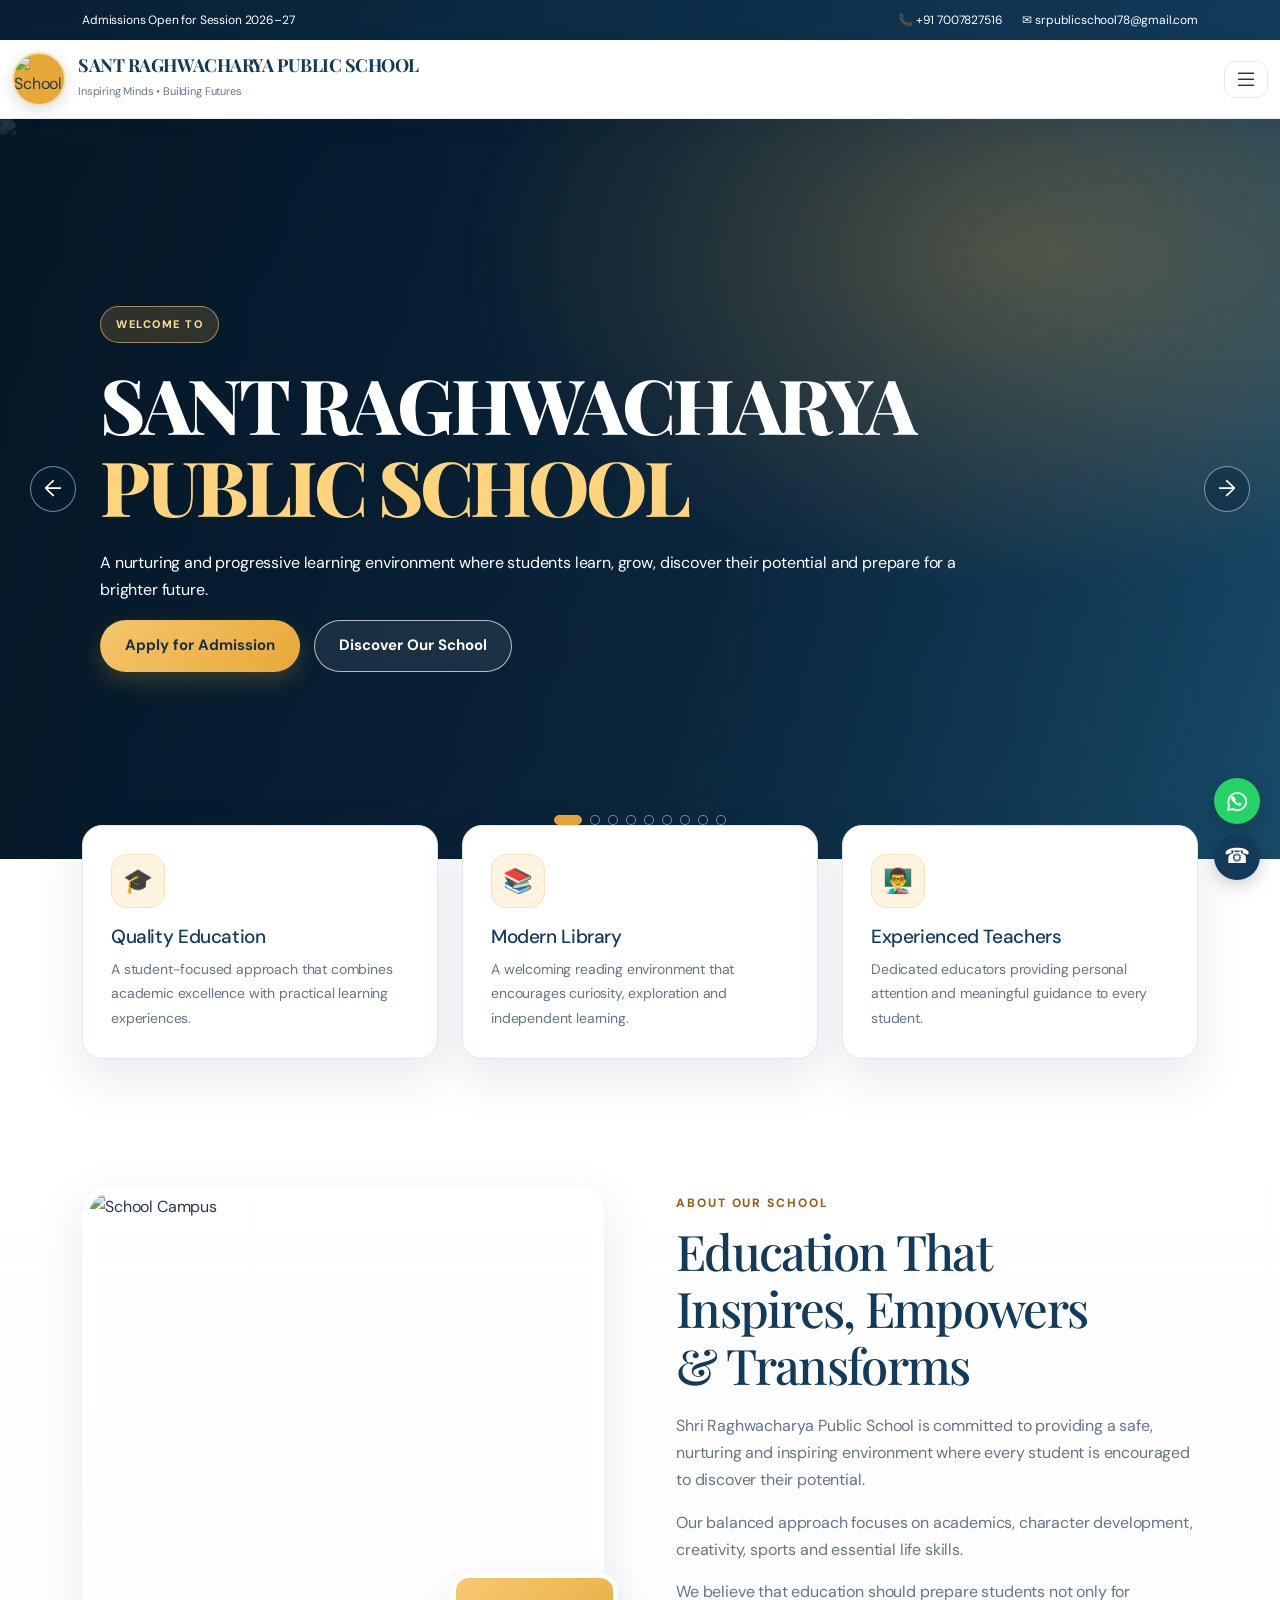
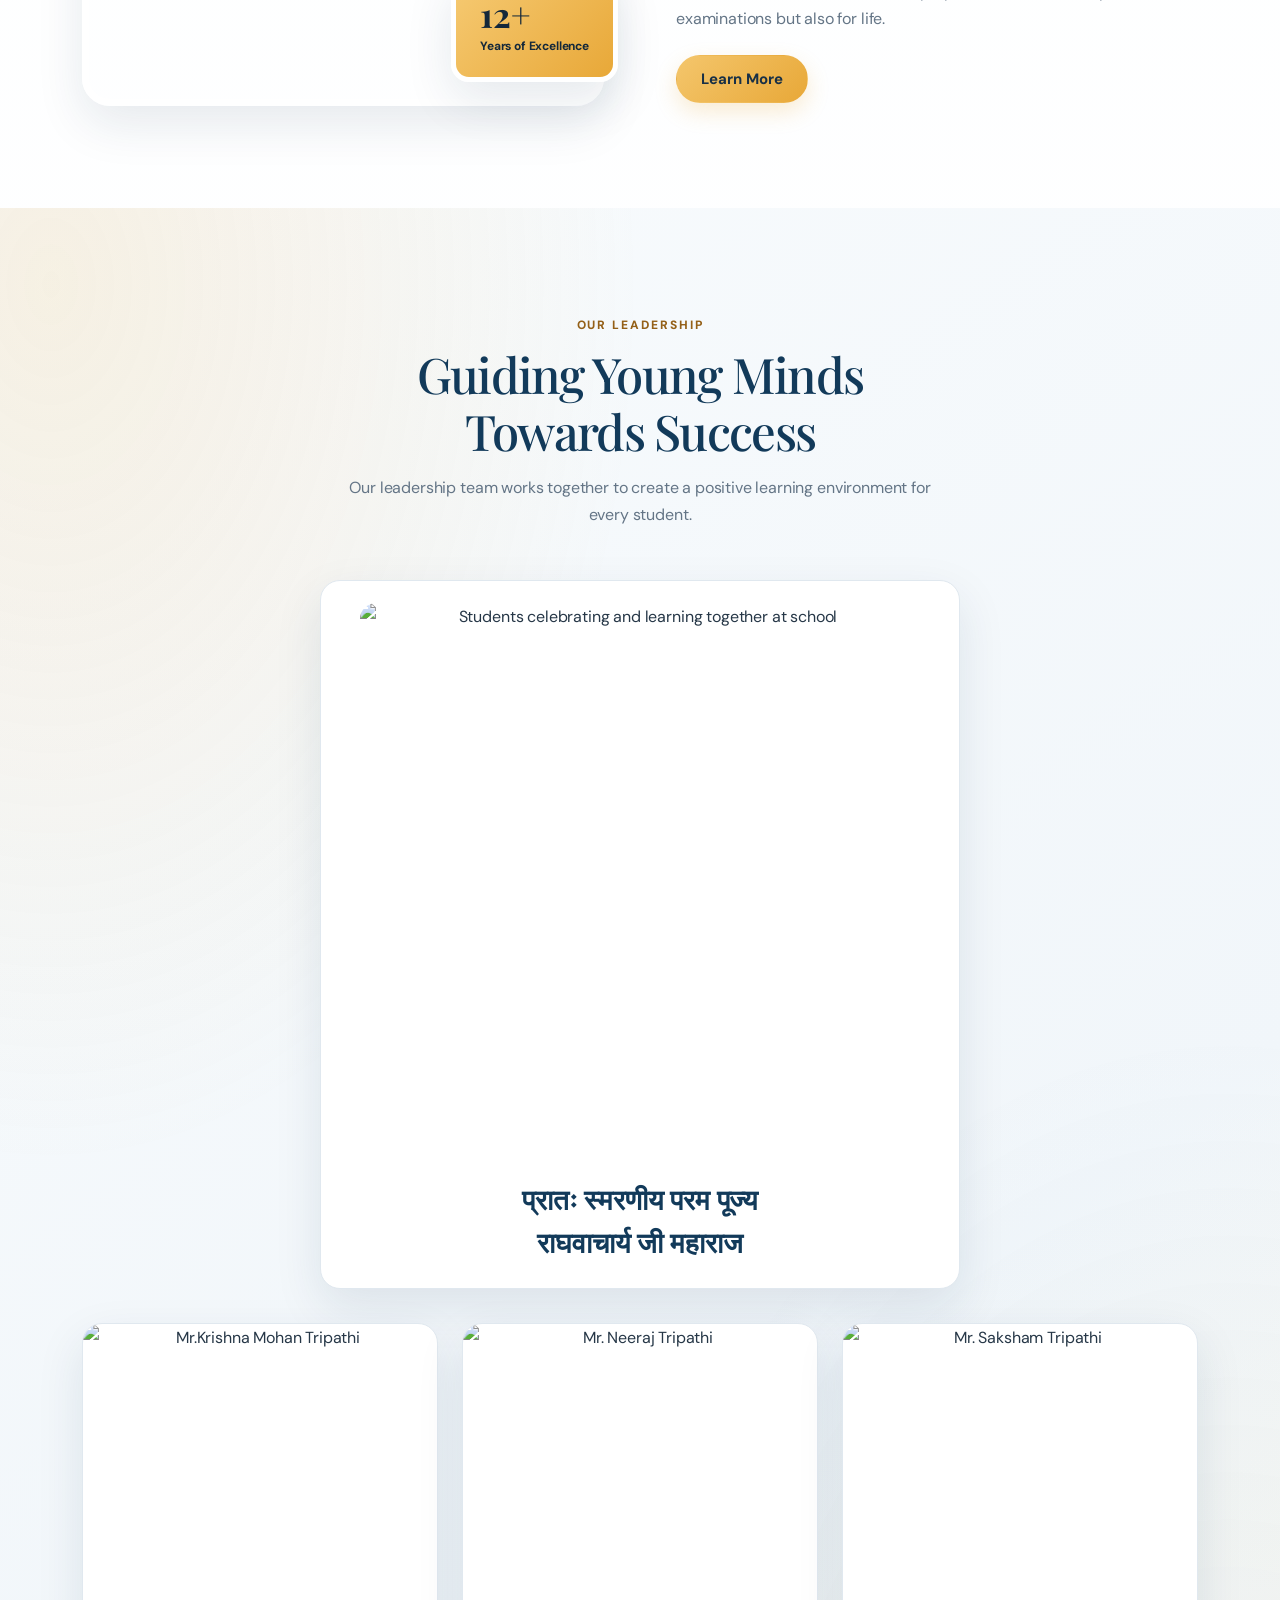
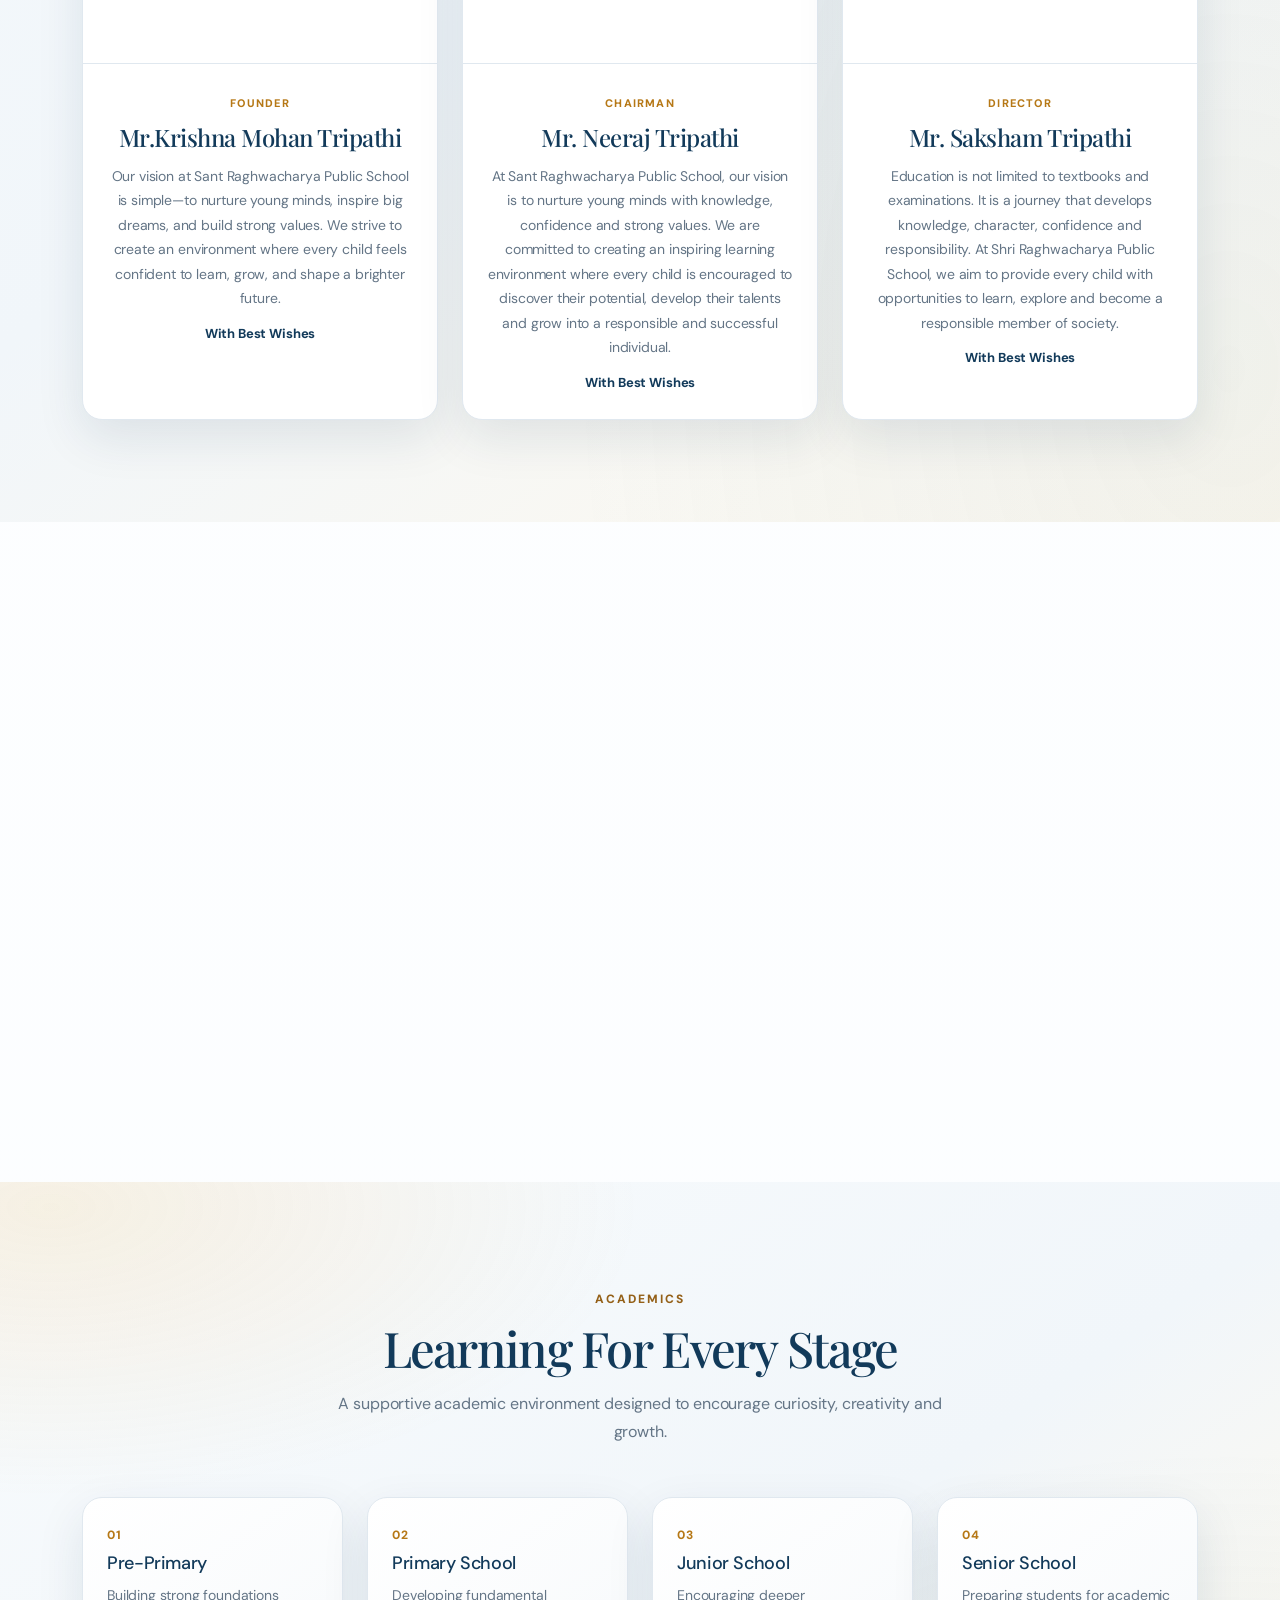
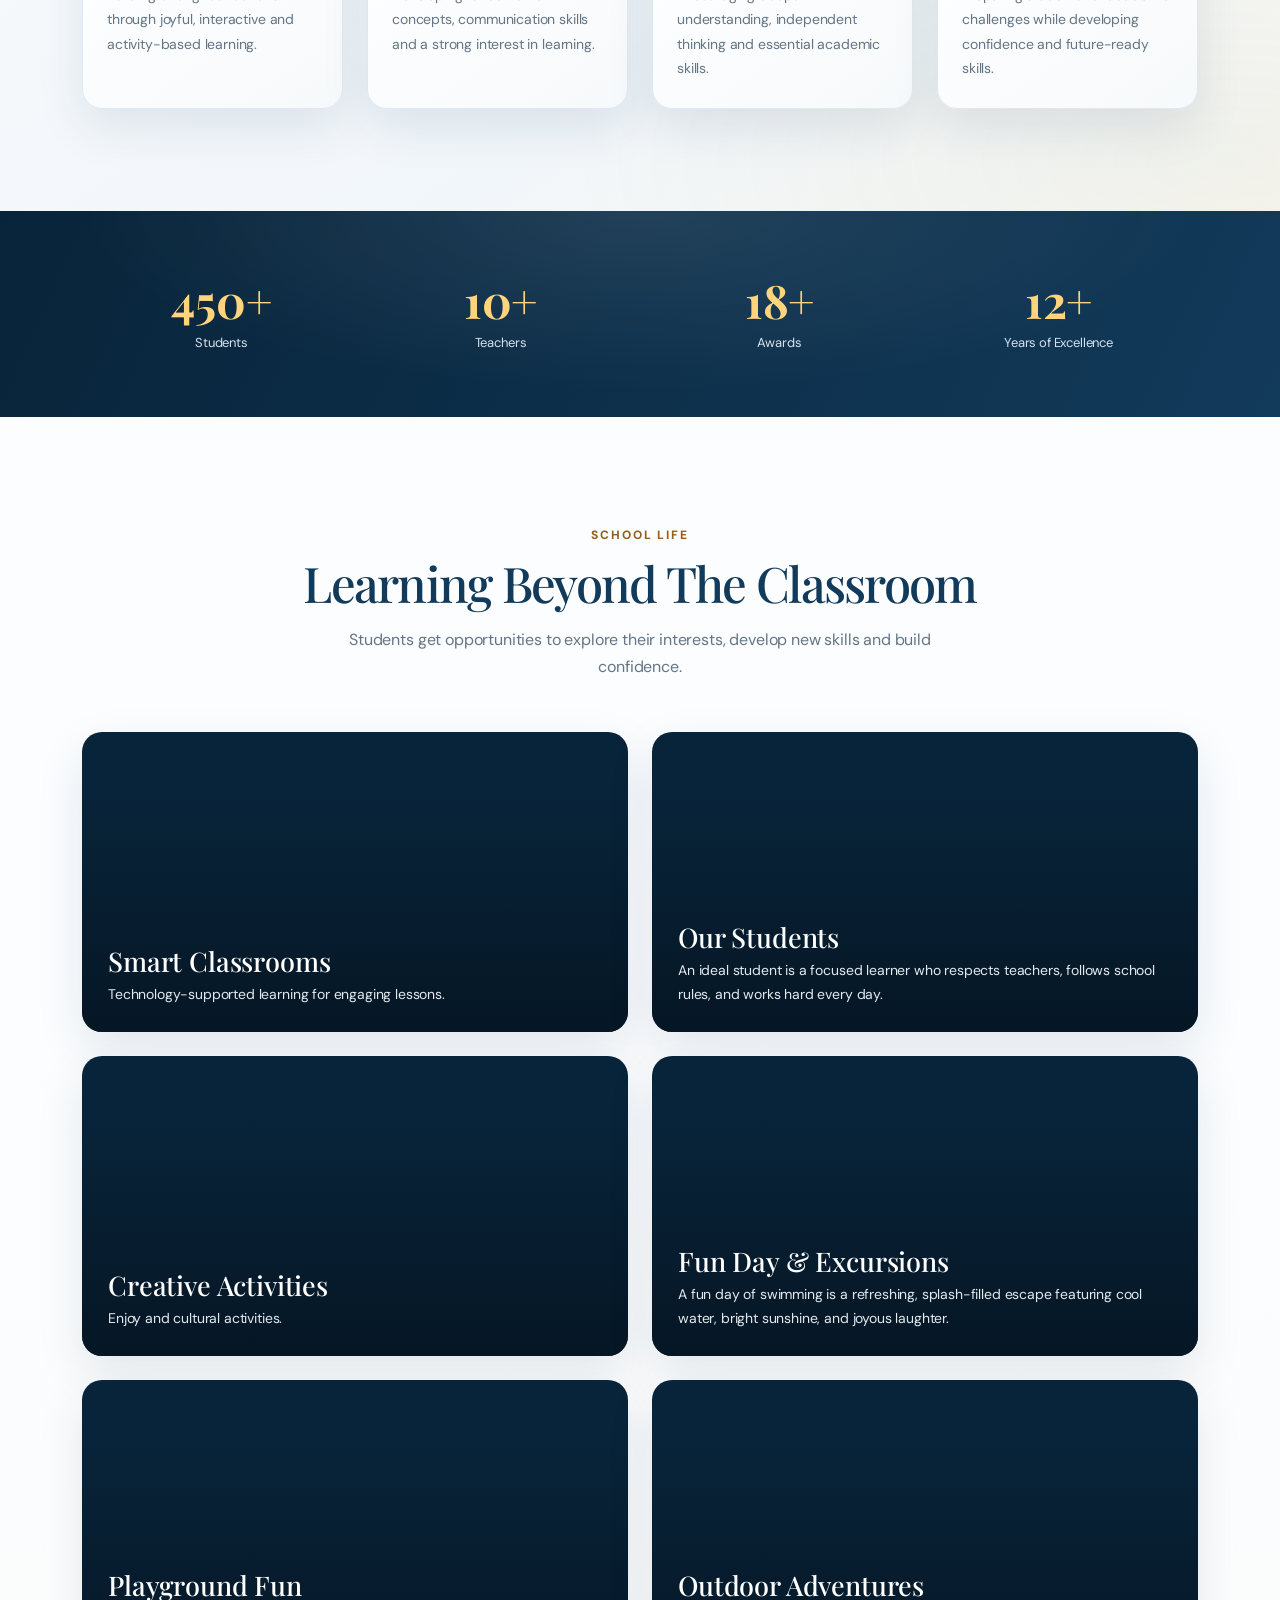
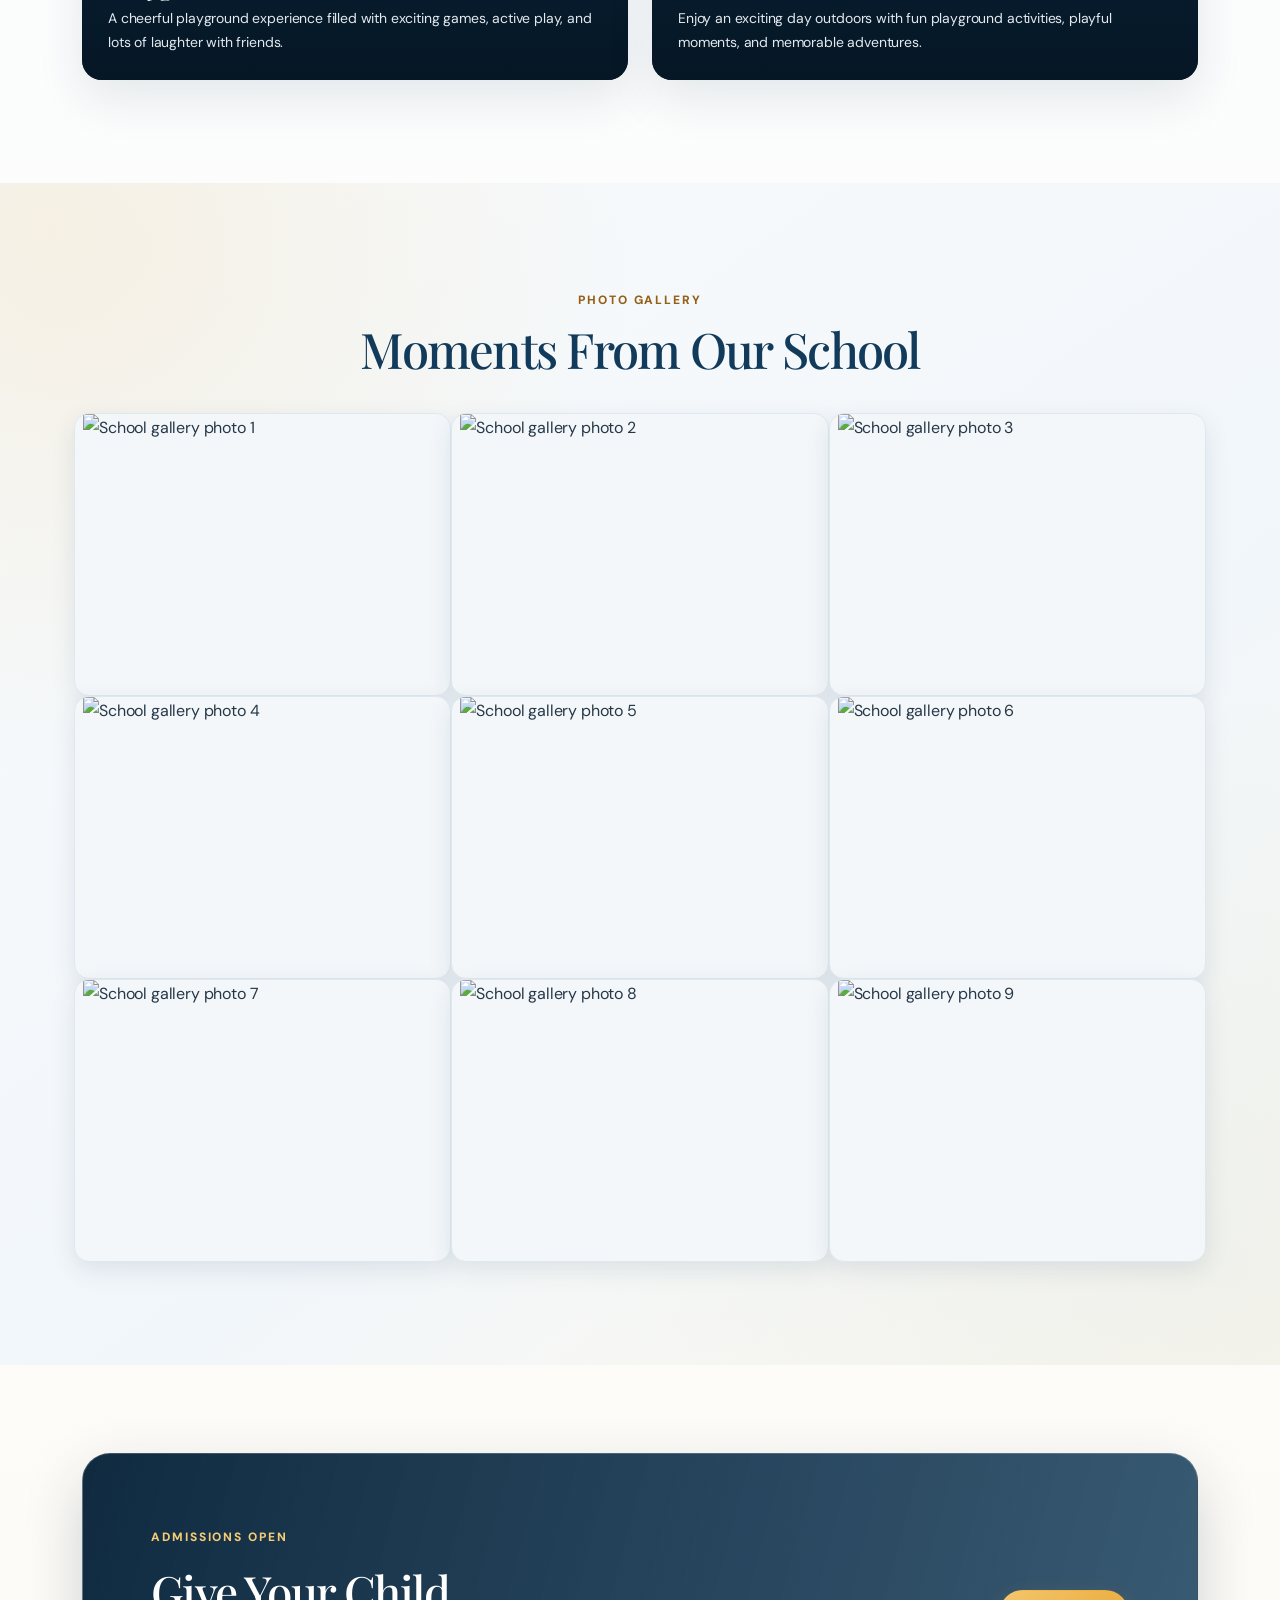
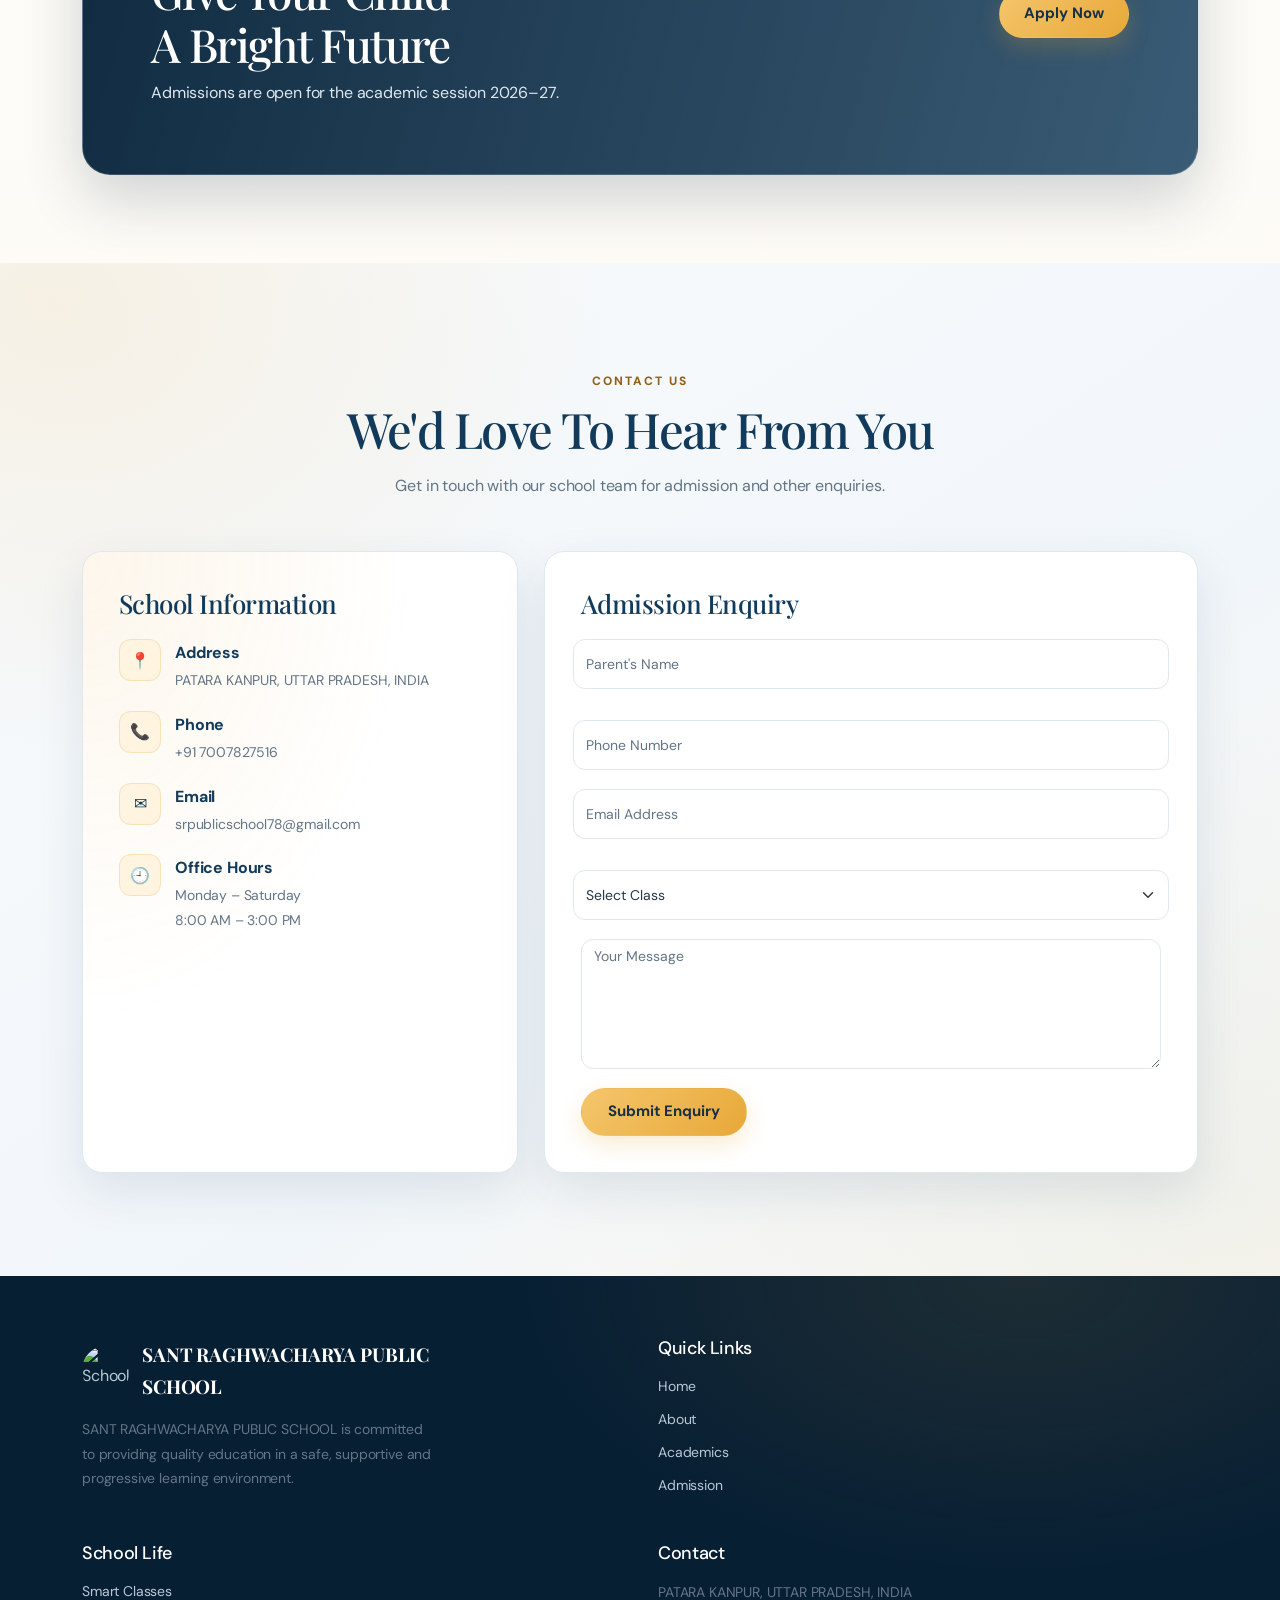
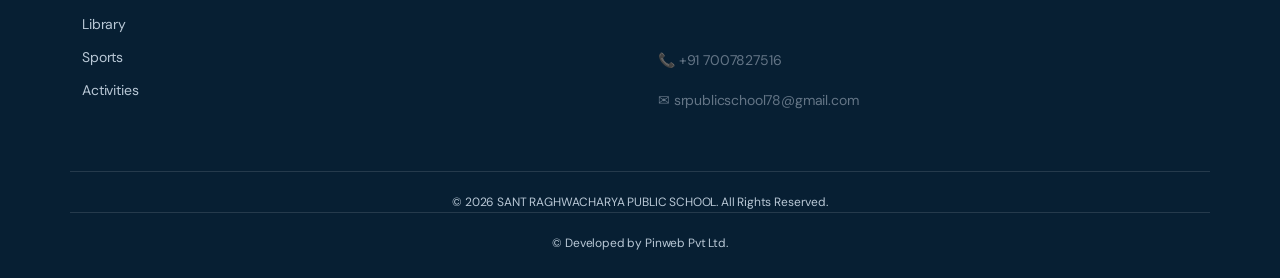
==== commit fb4706eb: "update" ====
--- a/index.html
+++ b/index.html
@@ -267,7 +267,7 @@
 
 
         <!-- ================= LEADERSHIP ================= -->
-
+  
         <section class="section light-section">
 
             <div class="container">
--- a/css/style.css
+++ b/css/style.css
@@ -1,533 +1,510 @@
-/* =========================================================
-   ROOT
-========================================================= */
-
 :root {
-
+    color-scheme: light;
     --primary: #123a5a;
     --primary-dark: #08243a;
-
     --secondary: #e8a838;
-    --secondary-light: #fff5e3;
-
-    --white: #ffffff;
-
-    --surface: #ffffff;
-
+    --secondary-light: #fff4df;
+    --surface: #fff;
     --light: #f3f7fa;
-
     --text: #263747;
     --muted: #647586;
-
     --border: #e0e8ef;
-
-    --shadow:
-        0 18px 48px rgba(16, 48, 74, 0.10);
-
+    --shadow-sm: 0 8px 24px rgba(16, 48, 74, .08);
+    --shadow: 0 18px 48px rgba(16, 48, 74, .1);
+    --shadow-hover: 0 24px 54px rgba(16, 48, 74, .16);
+    --radius-sm: 12px;
     --radius: 20px;
-
-    --heading:
-        "Playfair Display",
-        Georgia,
-        serif;
-
-    --body:
-        "DM Sans",
-        Arial,
-        sans-serif;
-}
-
-
-/* =========================================================
-   RESET
-========================================================= */
-
-* {
-    margin: 0;
-    padding: 0;
+    --radius-lg: 28px;
+    --heading: "Playfair Display", Georgia, serif;
+    --body: "DM Sans", Arial, sans-serif;
+    --ease-out: cubic-bezier(.2, .7, .25, 1);
+}
+
+:root[data-theme="dark"] {
+    color-scheme: dark;
+    --primary: #a8c8e0;
+    --primary-dark: #0b1a25;
+    --secondary: #efb94f;
+    --secondary-light: #3b3221;
+    --surface: #17232d;
+    --light: #101a22;
+    --text: #e5edf3;
+    --muted: #b1c0cb;
+    --border: #354754;
+    --shadow-sm: 0 8px 24px rgba(0, 0, 0, .2);
+    --shadow: 0 16px 42px rgba(0, 0, 0, .28);
+    --shadow-hover: 0 24px 54px rgba(0, 0, 0, .36);
+}
+
+*,
+*::before,
+*::after {
     box-sizing: border-box;
 }
-
 
 html {
     scroll-behavior: smooth;
-}
-
+    scroll-padding-top: 96px;
+}
 
 body {
-
+    min-width: 280px;
+    overflow-x: hidden;
+    color: var(--text);
+    background:
+        linear-gradient(180deg, #fff 0%, #fbfdff 58%, #fffaf1 100%);
     font-family: var(--body);
-
+    line-height: 1.7;
+    letter-spacing: -.01em;
+    -webkit-font-smoothing: antialiased;
+    text-rendering: optimizeLegibility;
+    transition: background-color .25s ease, color .25s ease;
+}
+
+:root[data-theme="dark"] body {
     color: var(--text);
-
-    background: var(--surface);
-
-    line-height: 1.7;
-
-    overflow-x: hidden;
-}
-
+    background: linear-gradient(180deg, #17232d, #111d27 60%, #101a22);
+}
 
 img {
+    display: block;
     max-width: 100%;
-    display: block;
-}
-
+}
 
 a {
+    color: inherit;
     text-decoration: none;
-    color: inherit;
-}
-
+}
 
 button,
 input,
 textarea,
 select {
-    font-family: inherit;
-}
-
+    font: inherit;
+}
 
 button {
     cursor: pointer;
 }
 
-
 ul {
     list-style: none;
 }
 
+::selection {
+    color: #102b40;
+    background: #f4d28d;
+}
+
+a,
+button,
+input,
+select,
+textarea {
+    -webkit-tap-highlight-color: transparent;
+}
+
+a:focus-visible,
+button:focus-visible,
+input:focus-visible,
+select:focus-visible,
+textarea:focus-visible {
+    outline: 3px solid color-mix(in srgb, var(--secondary) 82%, white);
+    outline-offset: 3px;
+}
 
 .container {
-
-    width: min(1150px, 92%);
-
-    margin: auto;
-}
-
-
-/* =========================================================
-   COMMON
-========================================================= */
-
+    width: 100%;
+    max-width: 1140px;
+    margin-inline: auto;
+    padding-inline: calc(var(--bs-gutter-x, 1.5rem) * .5);
+}
+
+/* Shared sections and typography */
 .section {
-
-    padding: 90px 0;
-}
-
+    padding-block: clamp(64px, 8vw, 104px);
+}
 
 .light-section {
-
-    background: var(--light);
-}
-
+    background:
+        radial-gradient(ellipse at 4% 4%, rgba(232, 168, 56, .13), transparent 34%),
+        radial-gradient(ellipse at 96% 92%, rgba(85, 151, 190, .08), transparent 38%),
+        linear-gradient(145deg, #f8fbfd, #f1f6fa 62%, #fff9ed);
+}
+
+:root[data-theme="dark"] .light-section {
+    background:
+        radial-gradient(ellipse at 4% 4%, rgba(232, 168, 56, .055), transparent 36%),
+        linear-gradient(145deg, #14212b, #101a22 70%, #17232d);
+}
 
 .section-heading {
-
-    max-width: 720px;
-
+    max-width: 760px;
+    margin: 0 auto clamp(32px, 5vw, 52px);
     text-align: center;
-
-    margin: 0 auto 50px;
-}
-
+}
 
 .section-label {
-
     display: inline-block;
-
-    color: var(--secondary);
-
+    margin-bottom: 10px;
+    color: #946018;
+    font-size: 12px;
+    font-weight: 800;
+    letter-spacing: .16em;
+    text-transform: uppercase;
+}
+
+:root[data-theme="dark"] .section-label {
+    color: #f0bc5b;
+}
+
+.section-heading h2,
+.about-content h2 {
+    color: var(--primary);
+    font-family: var(--heading);
+    font-size: clamp(32px, 4vw, 49px);
+    line-height: 1.16;
+    letter-spacing: -.035em;
+    text-wrap: balance;
+}
+
+.section-heading h2 {
+    margin-bottom: 14px;
+}
+
+.section-heading p,
+.about-content p {
+    color: var(--muted);
+}
+
+.section-heading p {
+    max-width: 620px;
+    margin: 0 auto;
+}
+
+.btn {
+    display: inline-flex;
+    min-height: 48px;
+    align-items: center;
+    justify-content: center;
+    padding: 12px 24px;
+    border: 1px solid transparent;
+    border-radius: 999px;
+    font-size: 15px;
+    font-weight: 700;
+    line-height: 1.3;
+    letter-spacing: 0;
+    transition:
+        transform .2s var(--ease-out),
+        box-shadow .2s ease,
+        background-color .2s ease,
+        border-color .2s ease,
+        color .2s ease;
+}
+
+.btn.btn-primary {
+    color: #183046;
+    background: linear-gradient(135deg, #f4c66c, var(--secondary));
+    box-shadow: 0 9px 22px rgba(232, 168, 56, .22);
+}
+
+.btn.btn-primary:hover,
+.btn.btn-primary:focus-visible {
+    color: #183046;
+    background: linear-gradient(135deg, #f7d285, #e8a838);
+    transform: translateY(-2px);
+    box-shadow: 0 14px 28px rgba(232, 168, 56, .3);
+}
+
+.btn-outline {
+    color: #fff;
+    border-color: rgba(255, 255, 255, .68);
+    background: rgba(255, 255, 255, .08);
+    backdrop-filter: blur(8px);
+}
+
+.btn-outline:hover,
+.btn-outline:focus-visible {
+    color: var(--primary-dark);
+    border-color: #fff;
+    background: #fff;
+}
+
+.btn:active,
+.nav-button:active,
+.floating-action:active,
+.back-top:active {
+    transform: translateY(1px) scale(.98);
+}
+
+/* Contact strip and sticky navigation */
+.topbar {
+    color: #fff;
+    background: linear-gradient(110deg, #071f33, #123a5a);
+    font-size: 12px;
+}
+
+.topbar-inner {
+    display: flex;
+    min-height: 40px;
+    align-items: center;
+    justify-content: space-between;
+    gap: 16px;
+}
+
+.topbar-right {
+    display: flex;
+    flex-wrap: wrap;
+    gap: 20px;
+}
+
+.topbar a {
+    transition: color .2s ease;
+}
+
+.topbar a:hover {
+    color: #ffd47d;
+}
+
+.header {
+    position: sticky;
+    z-index: 1000;
+    top: 0;
+    border-bottom: 1px solid color-mix(in srgb, var(--border) 76%, transparent);
+    background: color-mix(in srgb, var(--surface) 94%, transparent);
+    box-shadow: 0 5px 22px rgba(12, 36, 56, .055);
+    backdrop-filter: blur(16px);
+}
+
+.header .container {
+    max-width: 1320px;
+}
+
+.navbar {
+    display: flex;
+    min-height: 78px;
+    align-items: center;
+    justify-content: space-between;
+    gap: 20px;
+    padding-block: 0;
+}
+
+.logo {
+    display: flex;
+    min-width: 0;
+    flex-shrink: 0;
+    align-items: center;
+    gap: 12px;
+}
+
+.logo-image {
+    display: grid;
+    width: 54px;
+    height: 54px;
+    flex: 0 0 54px;
+    place-items: center;
+    overflow: hidden;
+    border: 2px solid color-mix(in srgb, var(--secondary) 35%, white);
+    border-radius: 50%;
+    background: var(--secondary);
+    box-shadow: 0 5px 16px rgba(8, 36, 58, .14);
+}
+
+.logo-image img {
+    width: 100%;
+    height: 100%;
+    object-fit: cover;
+}
+
+.logo-text {
+    min-width: 0;
+}
+
+.logo-text strong {
+    display: block;
+    color: var(--primary);
+    font-family: var(--heading);
+    font-size: 18px;
+    line-height: 1.15;
+    letter-spacing: -.025em;
+}
+
+.logo-text small {
+    color: var(--muted);
+    font-size: 11px;
+}
+
+.nav-links {
+    display: flex;
+    align-items: center;
+    gap: clamp(12px, 1.3vw, 21px);
+    margin: 0;
+    padding: 0;
+}
+
+.nav-links li {
+    position: relative;
+}
+
+.nav-links a,
+.nav-dropdown-toggle {
+    color: var(--text);
     font-size: 13px;
-
-    font-weight: 700;
-
-    text-transform: uppercase;
-
-    letter-spacing: 2px;
-
-    margin-bottom: 8px;
-}
-
-
-.section-heading h2 {
-
-    color: var(--primary);
-
-    font-family: var(--heading);
-
-    font-size: clamp(32px, 4vw, 48px);
-
-    line-height: 1.2;
-
-    margin-bottom: 15px;
-}
-
-
-.section-heading p {
-
-    color: var(--muted);
-}
-
-
-.btn {
-
-    display: inline-flex;
-
-    align-items: center;
-
-    justify-content: center;
-
-    padding: 13px 24px;
-
-    border-radius: 50px;
-
-    border: 2px solid transparent;
-
-    font-weight: 700;
-
-    transition: 0.3s;
-}
-
-
-.btn-primary {
-
+    font-weight: 650;
+    transition: color .2s ease, background-color .2s ease;
+}
+
+.nav-links a:not(.nav-button) {
+    position: relative;
+}
+
+.nav-links a:not(.nav-button)::after {
+    position: absolute;
+    right: 12px;
+    bottom: 2px;
+    left: 12px;
+    height: 2px;
+    border-radius: 2px;
     background: var(--secondary);
-
-    color: #172c40;
-}
-
-
-.btn-primary:hover {
-
-    transform: translateY(-3px);
-
-    box-shadow:
-        0 10px 25px rgba(244, 166, 35, 0.25);
-}
-
-
-.btn-outline {
-
-    color: var(--white);
-
-    border-color: rgba(255,255,255,.7);
-}
-
-
-.btn-outline:hover {
-
-    background: var(--surface);
-
-    color: var(--primary);
-}
-
-
-/* =========================================================
-   TOPBAR
-========================================================= */
-
-.topbar {
-
-    background: var(--primary-dark);
-
-    color: var(--white);
-
-    font-size: 13px;
-}
-
-
-.topbar-inner {
-
-    min-height: 42px;
-
-    display: flex;
-
-    justify-content: space-between;
-
-    align-items: center;
-
-    gap: 20px;
-}
-
-
-.topbar-right {
-
-    display: flex;
-
-    gap: 20px;
-}
-
-
-.topbar a:hover {
-
-    color: #ffd47d;
-}
-
-
-/* =========================================================
-   HEADER
-========================================================= */
-
-.header {
-
-    position: sticky;
-
-    top: 0;
-
-    z-index: 1000;
-
-    background: var(--surface);
-
-    box-shadow:
-        0 2px 18px rgba(0,0,0,.06);
-}
-
-
-.navbar {
-
-    min-height: 82px;
-
-    display: flex;
-
-    align-items: center;
-
-    justify-content: space-between;
-
-    gap: 25px;
-}
-
-
-.logo {
-
-    display: flex;
-
-    align-items: center;
-
-    gap: 12px;
-}
-
-
-.logo-image {
-
-    width: 52px;
-
-    height: 52px;
-
-    flex: 0 0 52px;
-
-    aspect-ratio: 1;
-
-    overflow: hidden;
-
-    border-radius: 50%;
-
-    background: var(--secondary);
-
-    display: grid;
-
-    place-items: center;
-}
-
-
-.logo-image img {
-
-    width: 100%;
-
-    height: 100%;
-
-    object-fit: cover;
-}
-
-
-.logo-text strong {
-
-    display: block;
-
-    color: var(--primary);
-
-    font-family: var(--heading);
-
-    font-size: 19px;
-
-    line-height: 1.1;
-}
-
-
-.logo-text small {
-
-    color: var(--muted);
-
-    font-size: 11px;
-}
-
-
-.nav-links {
-
-    display: flex;
-
-    align-items: center;
-
-    gap: 28px;
-}
-
-
-.nav-links a {
-
-    font-size: 14px;
-
-    font-weight: 600;
-
-    color: var(--text);
-
-    transition: .3s;
-}
-
-
-.nav-links a:hover {
-
-    color: var(--secondary);
-}
-
-
-.nav-dropdown {
-
-    position: relative;
-}
-
-
-.nav-dropdown-toggle {
-
-    border: 0;
-
-    background: transparent;
-
-    color: var(--text);
-
-    font-size: 14px;
-
-    font-weight: 600;
-}
-
-
+    content: "";
+    transform: scaleX(0);
+    transform-origin: left;
+    transition: transform .2s ease;
+}
+
+.nav-links a:not(.nav-button):hover::after,
+.nav-links a:not(.nav-button):focus-visible::after {
+    transform: scaleX(1);
+}
+
+.nav-links a:not(.nav-button):hover,
 .nav-dropdown-toggle:hover,
 .nav-dropdown-toggle:focus-visible {
-
-    color: var(--secondary);
-}
-
+    color: var(--primary);
+}
+
+:root[data-theme="dark"] .nav-links a:not(.nav-button):hover,
+:root[data-theme="dark"] .nav-dropdown-toggle:hover,
+:root[data-theme="dark"] .nav-dropdown-toggle:focus-visible {
+    color: #f0bc5b;
+}
+
+.nav-dropdown-toggle {
+    padding: 8px 0;
+    border: 0;
+    background: transparent;
+}
 
 .nav-dropdown-menu {
-
+    position: absolute;
+    z-index: 10;
+    top: 100%;
+    left: -14px;
     display: none;
-
-    position: absolute;
-
-    top: 100%;
-
-    left: -16px;
-
-    min-width: 170px;
-
-    padding: 8px 0;
-
+    min-width: 190px;
+    margin: 0;
+    padding: 8px;
+    border: 1px solid var(--border);
+    border-radius: 14px;
     background: var(--surface);
-
-    box-shadow: 0 10px 25px rgba(0,0,0,.12);
-}
-
+    box-shadow: 0 18px 38px rgba(13, 39, 60, .15);
+}
 
 .nav-dropdown:hover .nav-dropdown-menu,
 .nav-dropdown:focus-within .nav-dropdown-menu,
 .nav-dropdown.open .nav-dropdown-menu {
-
     display: block;
 }
 
-
 .nav-dropdown-menu a {
-
     display: block;
-
-    padding: 8px 16px;
-
+    padding: 9px 12px;
+    border-radius: 8px;
     white-space: nowrap;
 }
 
+.nav-dropdown-menu a:hover {
+    color: var(--primary);
+    background: var(--light);
+}
+
+:root[data-theme="dark"] .nav-dropdown-menu a:hover {
+    color: #f0bc5b;
+}
 
 .nav-links .nav-button {
-
-    color: var(--white);
-
-    background: var(--primary);
-
-    padding: 10px 18px;
-
-    border-radius: 50px;
-}
-
+    display: inline-flex;
+    align-items: center;
+    justify-content: center;
+    padding: 10px 19px;
+    border-radius: 999px;
+    color: #fff;
+    background: linear-gradient(135deg, var(--primary), var(--primary-dark));
+    box-shadow: 0 8px 18px rgba(8, 36, 58, .17);
+    transition: transform .2s ease, box-shadow .2s ease;
+}
+
+.nav-links .nav-button:hover {
+    color: #fff;
+    transform: translateY(-2px);
+    box-shadow: 0 12px 24px rgba(8, 36, 58, .24);
+}
+
+:root[data-theme="dark"] .nav-links .nav-button {
+    color: #14283a;
+}
 
 .menu-button {
-
     display: none;
-
-    border: 0;
-
-    background: transparent;
-
-    font-size: 28px;
-
+    padding: 5px 9px;
+    border: 1px solid var(--border);
+    border-radius: 12px;
     color: var(--primary);
-}
-
+    background: var(--surface);
+    font-size: 24px;
+}
 
 .theme-toggle {
+    display: grid;
     width: 40px;
     height: 40px;
-    display: grid;
     place-items: center;
     border: 1px solid var(--border);
     border-radius: 50%;
+    color: var(--text);
     background: var(--surface);
-    color: var(--text);
-    font-size: 21px;
-}
-
+    font-size: 18px;
+    transition: color .2s ease, background-color .2s ease, border-color .2s ease, transform .2s ease;
+}
 
 .theme-toggle:hover,
 .theme-toggle:focus-visible {
     border-color: var(--secondary);
-    outline: 2px solid var(--secondary);
-    outline-offset: 2px;
-}
-
-
-/* =========================================================
-   HERO
-========================================================= */
-
+    color: var(--primary);
+    background: var(--secondary-light);
+    transform: rotate(-8deg);
+}
+
+/* Hero image slider */
 .hero {
-
-    min-height: 650px;
-
     position: relative;
-
     display: flex;
-
+    min-height: 660px;
+    min-height: min(740px, calc(100vh - 80px));
+    min-height: min(740px, calc(100svh - 80px));
     align-items: center;
-
-    background: var(--primary-dark);
     isolation: isolate;
     overflow: hidden;
-}
-
+    background:
+        radial-gradient(ellipse at 78% 18%, rgba(244, 190, 98, .3), transparent 38%),
+        linear-gradient(125deg, #071f33, #123a5a 58%, #1c5677);
+}
 
 .hero-slides {
     position: absolute;
+    z-index: -1;
     inset: 0;
-    z-index: -1;
-}
-
+}
 
 .hero-slide {
     position: absolute;
@@ -536,75 +513,164 @@
     height: 100%;
     object-fit: cover;
     opacity: 0;
-    transition: opacity 900ms ease;
-}
-
+    transform: scale(1.025);
+    transition: opacity 850ms ease, transform 5s ease;
+}
 
 .hero-slide.is-active {
     opacity: 1;
-}
-
+    transform: scale(1);
+}
 
 .hero-overlay {
-
     position: absolute;
-
+    z-index: 0;
     inset: 0;
-
     background:
-        linear-gradient(
-            90deg,
-            rgba(0, 0, 0, .62),
-            rgba(0, 0, 0, .28),
-            rgba(0, 0, 0, .06)
-        );
-}
-
+        radial-gradient(ellipse at 82% 18%, rgba(232, 168, 56, .13), transparent 40%),
+        linear-gradient(90deg, rgba(4, 22, 37, .86) 0%, rgba(4, 22, 37, .58) 52%, rgba(4, 22, 37, .17) 100%);
+}
+
+.hero-container {
+    position: relative;
+    z-index: 2;
+    width: 100%;
+    max-width: none;
+    margin-inline: auto;
+    padding: 52px 100px;
+}
+
+.hero-content {
+    max-width: 900px;
+    padding-block: 60px;
+    color: #fff;
+}
+
+.hero-content > * {
+    animation: hero-content-enter .72s var(--ease-out) both;
+}
+
+.hero-content > .hero-label {
+    animation-delay: .08s;
+}
+
+.hero-content > h1 {
+    animation-delay: .18s;
+}
+
+.hero-content > .hero-description {
+    animation-delay: .28s;
+}
+
+.hero-content > .hero-buttons {
+    animation-delay: .38s;
+}
+
+.hero-label {
+    display: inline-block;
+    margin-bottom: 20px;
+    padding: 8px 15px;
+    border: 1px solid rgba(255, 212, 124, .56);
+    border-radius: 999px;
+    color: #ffdc91;
+    background: rgba(232, 168, 56, .18);
+    font-size: 11px;
+    font-weight: 800;
+    letter-spacing: .14em;
+    text-transform: uppercase;
+    backdrop-filter: blur(8px);
+}
+
+.hero h1 {
+    max-width: 900px;
+    margin-bottom: 22px;
+    color: #fff;
+    font-family: var(--heading);
+    font-size: clamp(42px, 6vw, 76px);
+    font-weight: 800;
+    line-height: 1.08;
+    letter-spacing: -.045em;
+    text-wrap: balance;
+}
+
+.hero h1 span {
+    color: #ffd47c;
+}
+
+.hero h1 .hero-title-primary {
+    color: #fff;
+}
+
+.hero-description {
+    max-width: 620px;
+    margin: 0 0 28px;
+    color: #e4edf4;
+    font-size: clamp(16px, 1.5vw, 19px);
+    line-height: 1.75;
+}
+
+.hero-buttons {
+    display: flex;
+    flex-wrap: wrap;
+    align-items: center;
+    gap: 14px;
+}
+
+.hero-buttons .btn {
+    min-height: 52px;
+    padding-inline: 24px;
+}
 
 .hero-slider-controls {
     position: absolute;
+    z-index: 3;
     inset: 0;
-    z-index: 3;
     pointer-events: none;
 }
-
 
 .hero-slider-arrow,
 .hero-slider-dot {
     display: grid;
     place-items: center;
-    color: var(--white);
-    border: 1px solid rgba(255, 255, 255, .7);
-    background: rgba(7, 31, 54, .45);
-}
-
+    border: 1px solid rgba(255, 255, 255, .48);
+    color: #fff;
+    background: rgba(7, 31, 54, .4);
+    backdrop-filter: blur(8px);
+}
 
 .hero-slider-arrow {
     position: absolute;
     top: 50%;
-    width: 48px;
-    height: 48px;
+    display: grid;
+    width: 46px;
+    height: 46px;
+    place-items: center;
+    padding: 0;
     border-radius: 50%;
-    font-size: 24px;
+    font-size: 23px;
     pointer-events: auto;
     transform: translateY(-50%);
-    margin: 0;
-}
-
+    transition: background-color .2s ease, border-color .2s ease, transform .2s ease;
+}
 
 .hero-slider-arrow[data-slide-direction="previous"] {
-    left: max(4%, calc((100vw - 1150px) / 2));
-}
-
+    left: 30px;
+}
 
 .hero-slider-arrow[data-slide-direction="next"] {
-    right: max(4%, calc((100vw - 1150px) / 2));
-}
-
+    right: 30px;
+}
+
+.hero-slider-arrow:hover {
+    border-color: var(--secondary);
+    color: #14283a;
+    background: var(--secondary);
+    transform: translateY(-50%) scale(1.05);
+}
 
 .hero-slider-dots {
     position: absolute;
-    bottom: 43px;
+    bottom: 34px;
     left: 50%;
     display: flex;
     gap: 8px;
@@ -612,1622 +678,33 @@
     pointer-events: auto;
 }
 
-
 .hero-slider-dot {
     width: 10px;
     height: 10px;
     padding: 0;
-    border-radius: 50%;
-}
-
+    border-radius: 99px;
+    transition: width .25s ease, background-color .25s ease, border-color .25s ease;
+}
 
 .hero-slider-dot.is-active {
+    width: 28px;
     border-color: var(--secondary);
     background: var(--secondary);
 }
 
-
-.hero-slider-arrow:hover,
 .hero-slider-arrow:focus-visible,
-.hero-slider-dot:focus-visible {
-    outline: 2px solid var(--secondary);
-    outline-offset: 3px;
-}
-
-
-.hero-container {
-
+.hero-slider-dot:focus-visible,
+.hero-buttons .btn:focus-visible {
+    outline: 3px solid #ffd47c;
+    outline-offset: 4px;
+}
+
+/* Feature cards */
+.features-section {
     position: relative;
-
-    z-index: 2;
-}
-
-
-.hero-content {
-
-    max-width: 1000px;
-
-    padding: 80px 64px;
-
-    color: var(--white);
-
-    text-align: left;
-
-    margin-left: 0;
-
-    margin-right: auto;
-}
-
-
-.hero-label {
-
-    display: inline-block;
-
-    padding: 7px 15px;
-
-    color: #ffd47c;
-
-    border: 1px solid rgba(255,212,124,.5);
-
-    background: rgba(244,166,35,.12);
-
-    border-radius: 50px;
-
-    text-transform: uppercase;
-
-    letter-spacing: 1.5px;
-
-    font-size: 12px;
-
-    font-weight: 700;
-
-    margin-bottom: 18px;
-}
-
-
-.hero h1 {
-
-    font-family: var(--heading);
-
-    font-size: 72px;
-
-    line-height: 1.05;
-
-    margin-bottom: 100px;
-}
-
-
-.hero h1 span {
-
-    color: #ffd47c;
-}
-
-
-.hero h1 .hero-title-primary {
-    color: var(--white);
-    white-space: nowrap;
-}
-
-
-.hero-description {
-
-    font-size: 18px;
-
-    color: #e4edf4;
-
-    max-width: 620px;
-
-    margin-left: 0;
-
-    margin-right: 0;
-
-    margin-bottom: 30px;
-}
-
-
-.hero-buttons {
-
-    display: flex;
-
-    justify-content: flex-start;
-
-    flex-wrap: wrap;
-
-    gap: 14px;
-}
-
-
-/* =========================================================
-   FEATURES
-========================================================= */
-
-.features-section {
-
-    position: relative;
-
-    margin-top: -65px;
-
     z-index: 5;
-
-    padding-bottom: 25px;
-}
-
-
-.feature-grid {
-
-    display: grid;
-
-    grid-template-columns:
-        repeat(3, 1fr);
-
-    gap: 20px;
-}
-
-
-.feature-card {
-
-    background: var(--surface);
-
-    border: 1px solid var(--border);
-
-    border-radius: var(--radius);
-
-    padding: 30px;
-
-    box-shadow: var(--shadow);
-}
-
-
-.feature-icon {
-
-    width: 52px;
-
-    height: 52px;
-
-    border-radius: 14px;
-
-    background: var(--secondary-light);
-
-    display: grid;
-
-    place-items: center;
-
-    font-size: 24px;
-
-    margin-bottom: 18px;
-}
-
-
-.feature-card h3 {
-
-    color: var(--primary);
-
-    margin-bottom: 7px;
-}
-
-
-.feature-card p {
-
-    color: var(--muted);
-
-    font-size: 14px;
-}
-
-
-/* =========================================================
-   ABOUT
-========================================================= */
-
-.about-grid {
-
-    display: grid;
-
-    grid-template-columns:
-        1fr 1fr;
-
-    gap: 65px;
-
-    align-items: center;
-}
-
-
-.about-image {
-
-    position: relative;
-}
-
-
-.about-image > img {
-
-    width: 100%;
-
-    height: 520px;
-
-    object-fit: cover;
-
-    border-radius: 25px;
-}
-
-
-.experience-box {
-
-    position: absolute;
-
-    right: -20px;
-
-    bottom: 25px;
-
-    padding: 20px 25px;
-
-    border-radius: 18px;
-
-    background: var(--secondary);
-
-    color: #14283a;
-
-    box-shadow: var(--shadow);
-}
-
-
-.experience-box strong {
-
-    display: block;
-
-    font-family: var(--heading);
-
-    font-size: 34px;
-
-    line-height: 1;
-}
-
-
-.experience-box span {
-
-    font-size: 13px;
-
-    font-weight: 600;
-}
-
-
-.about-content h2 {
-
-    color: var(--primary);
-
-    font-family: var(--heading);
-
-    font-size: clamp(34px, 4vw, 46px);
-
-    line-height: 1.2;
-
-    margin-bottom: 20px;
-}
-
-
-.about-content p {
-
-    color: var(--muted);
-
-    margin-bottom: 16px;
-}
-
-
-/* =========================================================
-   LEADERS
-========================================================= */
-
-.leaders-grid {
-
-    display: grid;
-
-    grid-template-columns: repeat(3, minmax(0, 1fr));
-
-    max-width: 1150px;
-    margin: 0 auto;
-
-    gap: 25px;
-}
-
-
-.leadership-feature {
-    width: min(640px, 100%);
-    margin: 0 auto 32px;
-    padding: 20px;
-    text-align: center;
-    background: var(--surface);
-    border: 1px solid var(--border);
-    border-radius: var(--radius);
-    box-shadow: var(--shadow);
-}
-
-
-.leadership-feature img {
-    width: min(560px, 100%);
-    aspect-ratio: 1;
-    height: auto;
-    margin: 0 auto;
-    object-fit: cover;
-    object-position: center;
-    border-radius: var(--radius);
-}
-
-
-.leadership-caption {
-    margin-top: 18px;
-    color: var(--primary);
-    font-family: "Nirmala UI", "Noto Serif Devanagari", serif;
-    font-size: clamp(20px, 3vw, 28px);
-    font-weight: 700;
-    line-height: 1.55;
-}
-
-
-.leader-card {
-    display: flex;
-    flex-direction: column;
-    text-align: center;
-    overflow: hidden;
-    border-radius: var(--radius);
-    background: var(--surface);
-    box-shadow: var(--shadow);
-}
-
-
-.leader-card img {
-    width: 100%;
-    height: 370px;
-    object-fit: cover;
-    object-position: center;
-}
-
-
-.leader-content {
-    padding: 24px;
-}
-
-
-.leader-role {
-
-    color: var(--secondary);
-
-    text-transform: uppercase;
-
-    font-size: 12px;
-
-    font-weight: 700;
-
-    letter-spacing: 1px;
-}
-
-
-.leader-content h3 {
-
-    color: var(--primary);
-
-    font-family: var(--heading);
-
-    font-size: 25px;
-
-    margin: 7px 0 13px;
-}
-
-
-.leader-content p {
-
-    color: var(--muted);
-
-    font-size: 14px;
-}
-
-
-/* =========================================================
-   VISION
-========================================================= */
-
-.vision-grid {
-
-    display: grid;
-
-    grid-template-columns:
-        repeat(2, 1fr);
-
-    gap: 25px;
-}
-
-
-.vision-card {
-
-    padding: 38px;
-
-    border-radius: var(--radius);
-
-    border-left: 5px solid var(--secondary);
-
-    background: var(--surface);
-
-    box-shadow: var(--shadow);
-}
-
-
-.vision-icon {
-
-    font-size: 32px;
-
-    margin-bottom: 12px;
-}
-
-
-.vision-card h3 {
-
-    color: var(--primary);
-
-    font-family: var(--heading);
-
-    font-size: 28px;
-
-    margin-bottom: 10px;
-}
-
-
-.vision-card p {
-
-    color: var(--muted);
-}
-
-
-/* =========================================================
-   ACADEMICS
-========================================================= */
-
-.academic-grid {
-
-    display: grid;
-
-    grid-template-columns:
-        repeat(4, 1fr);
-
-    gap: 20px;
-}
-
-
-.academic-card {
-
-    padding: 30px 24px;
-
-    border: 1px solid var(--border);
-
-    border-radius: var(--radius);
-
-    background: var(--surface);
-
-    transition: .3s;
-}
-
-
-.academic-card:hover {
-
-    transform: translateY(-7px);
-
-    box-shadow: var(--shadow);
-}
-
-
-.academic-number {
-
-    color: var(--secondary);
-
-    font-weight: 800;
-
-    font-size: 13px;
-}
-
-
-.academic-card h3 {
-
-    color: var(--primary);
-
-    margin: 8px 0;
-}
-
-
-.academic-card p {
-
-    color: var(--muted);
-
-    font-size: 14px;
-}
-
-
-/* =========================================================
-   STATS
-========================================================= */
-
-.stats-section {
-
-    padding: 65px 0;
-
-    background: var(--primary);
-
-    color: var(--white);
-}
-
-
-.stats-grid {
-
-    display: grid;
-
-    grid-template-columns:
-        repeat(4, 1fr);
-
-    text-align: center;
-}
-
-
-.stat strong {
-
-    display: block;
-
-    color: #ffd47c;
-
-    font-family: var(--heading);
-
-    font-size: 44px;
-
-    line-height: 1.2;
-}
-
-
-.stat span {
-
-    color: #d7e2ec;
-
-    font-size: 14px;
-}
-
-
-/* =========================================================
-   SCHOOL LIFE
-========================================================= */
-
-.life-grid {
-
-    display: grid;
-
-    grid-template-columns:
-        repeat(2, 1fr);
-
-    gap: 25px;
-}
-
-
-.life-card {
-
-    min-height: 310px;
-
-    position: relative;
-
-    overflow: hidden;
-
-    border-radius: 20px;
-
-    background-position: center;
-
-    background-size: cover;
-}
-
-
-.life-overlay {
-
-    position: absolute;
-
-    inset: 0;
-
-    display: flex;
-
-    align-items: flex-end;
-
-    padding: 25px;
-
-    color: var(--white);
-
-    background:
-        linear-gradient(
-            transparent,
-            rgba(0,0,0,.85)
-        );
-}
-
-
-.life-overlay h3 {
-
-    font-family: var(--heading);
-
-    font-size: 28px;
-
-    margin-bottom: 4px;
-}
-
-
-.life-overlay p {
-
-    color: #e4e9ee;
-
-    font-size: 14px;
-}
-
-
-/* =========================================================
-   GALLERY
-========================================================= */
-
-.gallery-grid {
-    display: grid;
-    grid-template-columns: repeat(3, minmax(0, 1fr));
-    gap: 16px;
-}
-
-
-.gallery-item {
-    aspect-ratio: 4 / 3;
-    overflow: hidden;
-    border-radius: 6px;
-    background: var(--light);
-}
-
-
-.gallery-item img {
-    width: 100%;
-    height: 100%;
-    object-fit: cover;
-    transition: transform 300ms ease;
-}
-
-
-.gallery-item:hover img {
-    transform: scale(1.04);
-}
-
-
-/* =========================================================
-   ADMISSION
-========================================================= */
-
-.admission-section {
-
-    padding: 90px 0;
-}
-
-
-.admission-box {
-
-    padding: 65px;
-
-    display: flex;
-
-    align-items: center;
-
-    justify-content: space-between;
-
-    gap: 30px;
-
-    border-radius: 28px;
-
-    color: var(--white);
-
-    background:
-        linear-gradient(
-            100deg,
-            rgba(18,60,105,.98),
-            rgba(18,60,105,.82)
-        ),
-        url("../assets/campus.jpg")
-        center/cover;
-}
-
-
-.admission-box h2 {
-
-    font-family: var(--heading);
-
-    font-size: 43px;
-
-    line-height: 1.15;
-
-    margin: 8px 0;
-}
-
-
-.admission-box p {
-
-    color: #dce7ef;
-}
-
-
-/* =========================================================
-   CONTACT
-========================================================= */
-
-.contact-grid {
-
-    display: grid;
-
-    grid-template-columns:
-        .8fr 1.2fr;
-
-    gap: 30px;
-}
-
-
-.contact-info,
-.contact-form {
-
-    padding: 35px;
-
-    background: var(--surface);
-
-    border-radius: var(--radius);
-
-    box-shadow: var(--shadow);
-}
-
-
-.contact-info h3,
-.contact-form h3 {
-
-    color: var(--primary);
-
-    font-family: var(--heading);
-
-    font-size: 28px;
-
-    margin-bottom: 20px;
-}
-
-
-.contact-item {
-
-    display: flex;
-
-    gap: 14px;
-
-    margin: 20px 0;
-}
-
-
-.contact-icon {
-
-    width: 42px;
-
-    height: 42px;
-
-    flex-shrink: 0;
-
-    display: grid;
-
-    place-items: center;
-
-    border-radius: 10px;
-
-    background: var(--secondary-light);
-}
-
-
-.contact-item strong {
-
-    color: var(--primary);
-
-    display: block;
-}
-
-
-.contact-item p {
-
-    color: var(--muted);
-
-    font-size: 14px;
-}
-
-
-.form-row {
-
-    display: grid;
-
-    grid-template-columns:
-        repeat(2, 1fr);
-
-    gap: 15px;
-}
-
-
-input,
-textarea,
-select {
-
-    width: 100%;
-
-    border: 1px solid var(--border);
-
-    border-radius: 10px;
-
-    padding: 14px 16px;
-
-    outline: none;
-
-    margin-bottom: 15px;
-
-    font-size: 14px;
-
-    background: var(--surface);
-    color: var(--text);
-}
-
-
-input:focus,
-textarea:focus,
-select:focus {
-
-    border-color: var(--primary);
-}
-
-
-textarea {
-
-    min-height: 130px;
-
-    resize: vertical;
-}
-
-
-/* =========================================================
-   FOOTER
-========================================================= */
-
-footer {
-
-    background: #071f36;
-
-    color: #b9c8d6;
-
-    padding: 65px 0 25px;
-}
-
-
-.footer-grid {
-
-    display: grid;
-
-    grid-template-columns:
-        1.4fr 1fr 1fr 1.2fr;
-
-    gap: 40px;
-
-    margin-bottom: 45px;
-}
-
-
-.footer-brand {
-
-    max-width: 350px;
-}
-
-
-.footer-logo {
-
-    display: flex;
-
-    align-items: center;
-
-    gap: 12px;
-
-    margin-bottom: 15px;
-}
-
-
-.footer-logo img {
-
-    width: 48px;
-
-    height: 48px;
-
-    border-radius: 50%;
-
-    object-fit: cover;
-}
-
-
-.footer-logo strong {
-
-    color: var(--white);
-
-    font-family: var(--heading);
-
-    font-size: 21px;
-}
-
-
-footer h3 {
-
-    color: var(--white);
-
-    margin-bottom: 17px;
-}
-
-
-footer p,
-footer li {
-
-    font-size: 14px;
-}
-
-
-.footer-links li {
-
-    margin: 9px 0;
-}
-
-
-.footer-links a:hover {
-
-    color: var(--white);
-}
-
-
-.copyright {
-
-    border-top: 1px solid rgba(255,255,255,.1);
-
-    padding-top: 22px;
-
-    text-align: center;
-
-    font-size: 13px;
-}
-
-
-/* =========================================================
-   BACK TOP
-========================================================= */
-
-.back-top {
-
-    display: none;
-
-    border: 0;
-
-    background: var(--secondary);
-
-    color: var(--primary-dark);
-
-    font-size: 20px;
-}
-
-
-.floating-actions {
-    position: fixed;
-    right: 20px;
-    bottom: 20px;
-    z-index: 999;
-    display: flex;
-    flex-direction: column;
-    align-items: center;
-    gap: 10px;
-}
-
-
-.floating-action,
-.back-top {
-    width: 46px;
-    height: 46px;
-    display: grid;
-    place-items: center;
-    border-radius: 50%;
-    box-shadow: 0 5px 18px rgba(0, 0, 0, .2);
-}
-
-
-.whatsapp-action {
-    background: #25d366;
-    color: #ffffff;
-    font-size: 13px;
-    font-weight: 800;
-}
-
-
-.whatsapp-icon {
-    width: 25px;
-    height: 25px;
-    display: block;
-}
-
-
-.call-action {
-    background: var(--primary);
-    color: #ffffff;
-    font-size: 21px;
-}
-
-
-.floating-action:focus-visible,
-.back-top:focus-visible {
-    outline: 3px solid var(--secondary);
-    outline-offset: 3px;
-}
-
-
-.back-top {
-    position: static;
-    z-index: auto;
-    display: none;
-    font-size: 20px;
-}
-
-
-.back-top.show {
-    display: grid;
-}
-
-
-:root[data-theme="dark"] {
-    color-scheme: dark;
-    --surface: #17232d;
-    --light: #101a22;
-    --text: #e5edf3;
-    --muted: #b1c0cb;
-    --border: #354754;
-    --primary: #a8c8e0;
-    --secondary-light: #3b3221;
-    --shadow: 0 15px 45px rgba(0, 0, 0, .3);
-}
-
-
-:root[data-theme="dark"] body {
-    color: var(--text);
-}
-
-
-:root[data-theme="dark"] .nav-links {
-    background: var(--surface);
-}
-
-
-:root[data-theme="dark"] .nav-links .nav-button {
-    color: #14283a;
-}
-
-
-:root[data-theme="dark"] .call-action {
-    color: #14283a;
-}
-
-
-:root[data-theme="dark"] input::placeholder,
-:root[data-theme="dark"] textarea::placeholder {
-    color: #a9b7c2;
-}
-
-
-/* =========================================================
-   RESPONSIVE
-========================================================= */
-
-@media (min-width: 1001px) {
-
-    .leaders-grid {
-        gap: 25px;
-    }
-
-}
-
-
-@media (max-width: 1000px) {
-
-    .hero h1 {
-        font-size: 48px;
-    }
-
-    .leaders-grid {
-        gap: 25px;
-    }
-
-    .menu-button {
-
-        display: block;
-    }
-
-
-    .nav-links {
-
-        display: none;
-
-        position: absolute;
-
-        left: 0;
-
-        right: 0;
-
-        top: 82px;
-
-        padding: 25px;
-
-        background: var(--surface);
-
-        box-shadow:
-            0 15px 25px rgba(0,0,0,.08);
-
-        flex-direction: column;
-
-        align-items: stretch;
-    }
-
-
-    .nav-links.active {
-
-        display: flex;
-    }
-
-
-    .nav-links li {
-
-        text-align: center;
-    }
-
-
-    .nav-dropdown-menu {
-
-        position: static;
-
-        min-width: 0;
-
-        padding: 0;
-
-        box-shadow: none;
-    }
-
-
-    .nav-dropdown-menu a {
-
-        padding: 8px;
-    }
-
-
-    .feature-grid,
-    .academic-grid {
-
-        grid-template-columns:
-            repeat(2, 1fr);
-    }
-
-
-    .about-grid {
-
-        grid-template-columns: 1fr;
-    }
-
-
-    .leaders-grid {
-
-        grid-template-columns: repeat(2, minmax(0, 1fr));
-    }
-
-
-    .footer-grid {
-
-        grid-template-columns:
-            repeat(2, 1fr);
-    }
-
-}
-
-
-@media (max-width: 700px) {
-
-    .topbar {
-
-        display: none;
-    }
-
-
-    .hero {
-
-        min-height: 600px;
-    }
-
-
-    .leaders-grid {
-        grid-template-columns: 1fr;
-    }
-
-
-    .hero-content {
-        padding: 80px 0;
-    }
-
-
-    .hero h1 {
-        font-size: 40px;
-    }
-
-
-    .hero-slider-controls {
-        inset: 0;
-    }
-
-
-    .hero-slider-arrow[data-slide-direction="previous"] {
-        left: 4%;
-    }
-
-
-    .hero-slider-arrow[data-slide-direction="next"] {
-        right: 4%;
-    }
-
-
-    .hero-slider-arrow {
-        top: auto;
-        bottom: 18px;
-        width: 44px;
-        height: 44px;
-        transform: none;
-    }
-
-
-    .hero-slider-dots {
-        bottom: 33px;
-    }
-
-
-    .section {
-
-        padding: 65px 0;
-    }
-
-
-    .feature-grid,
-    .academic-grid,
-    .vision-grid,
-    .life-grid,
-    .stats-grid,
-    .contact-grid,
-    .footer-grid {
-
-        grid-template-columns: 1fr;
-    }
-
-
-    .gallery-grid {
-        grid-template-columns: repeat(2, minmax(0, 1fr));
-        gap: 10px;
-    }
-
-
-    .leader-card {
-
-        grid-template-columns: 1fr;
-    }
-
-
-    .leader-card img {
-
-        height: 350px;
-
-        min-height: auto;
-    }
-
-
-    .about-image > img {
-
-        height: 400px;
-    }
-
-
-    .experience-box {
-
-        right: 15px;
-    }
-
-
-    .admission-box {
-
-        flex-direction: column;
-
-        align-items: flex-start;
-
-        padding: 40px 25px;
-    }
-
-
-    .admission-box h2 {
-
-        font-size: 35px;
-    }
-
-
-    .form-row {
-
-        grid-template-columns: 1fr;
-
-        gap: 0;
-    }
-
-}
-
-
-@media (max-width: 450px) {
-
-    .hero h1 {
-        font-size: 30px;
-    }
-
-
-    .logo-text small {
-
-        display: none;
-    }
-
-
-    .logo-text strong {
-
-        font-size: 16px;
-    }
-
-
-    .hero p {
-
-        font-size: 16px;
-    }
-
-
-    .hero-buttons {
-
-        flex-direction: column;
-
-        align-items: stretch;
-    }
-
-
-    .hero-buttons .btn {
-
-        width: 100%;
-    }
-
-}
-
-
-@media (prefers-reduced-motion: reduce) {
-
-    .hero-slide {
-        transition: none;
-    }
-
-}
-
-
-/* =========================================================
-   RESPONSIVE DESIGN SYSTEM
-========================================================= */
-
-.container {
-    width: 100%;
-    max-width: 1140px;
-    padding-right: calc(var(--bs-gutter-x, 1.5rem) * .5);
-    padding-left: calc(var(--bs-gutter-x, 1.5rem) * .5);
-    margin-right: auto;
-    margin-left: auto;
-}
-
-body {
-    letter-spacing: -0.01em;
-}
-
-.header {
-    background: color-mix(in srgb, var(--surface) 94%, transparent);
-    border-bottom: 1px solid color-mix(in srgb, var(--border) 75%, transparent);
-    backdrop-filter: blur(16px);
-}
-
-.header .container {
-    max-width: 1320px;
-}
-
-.navbar {
-    padding-block: 0;
-}
-
-.logo {
-    flex-shrink: 0;
-}
-
-.logo-image {
-    width: 56px;
-    height: 56px;
-    flex-basis: 56px;
-    box-shadow: 0 5px 16px rgba(8, 36, 58, .14);
-}
-
-.logo-text strong {
-    letter-spacing: -0.025em;
-}
-
-.nav-links {
-    gap: clamp(12px, 1.35vw, 22px);
-}
-
-.nav-links a,
-.nav-dropdown-toggle {
-    transition: color .2s ease, background-color .2s ease;
-}
-
-.nav-links a:not(.nav-button):hover,
-.nav-dropdown-toggle:hover,
-.nav-dropdown-toggle:focus-visible {
-    color: var(--primary);
-}
-
-.nav-links .nav-button {
-    padding: 10px 20px;
-    background: linear-gradient(135deg, var(--primary), var(--primary-dark));
-    box-shadow: 0 8px 18px rgba(8, 36, 58, .17);
-    transition: transform .2s ease, box-shadow .2s ease;
-}
-
-.nav-links .nav-button:hover {
-    color: var(--white);
-    transform: translateY(-2px);
-    box-shadow: 0 12px 24px rgba(8, 36, 58, .24);
-}
-
-.nav-dropdown-menu {
-    z-index: 10;
-    border: 1px solid var(--border);
-    border-radius: 14px;
-    box-shadow: 0 18px 38px rgba(13, 39, 60, .15);
-}
-
-.nav-dropdown-menu a {
-    transition: background-color .2s ease, color .2s ease;
-}
-
-.nav-dropdown-menu a:hover {
-    color: var(--primary);
-    background: var(--light);
-}
-
-.menu-button {
-    border: 1px solid var(--border);
-    border-radius: 12px;
-    padding: 6px 10px;
-    font-size: 25px;
-}
-
-.theme-toggle {
-    transition: color .2s ease, background-color .2s ease, border-color .2s ease;
-}
-
-.theme-toggle:hover {
-    color: var(--primary);
-    background: var(--secondary-light);
-}
-
-.hero {
-    min-height: min(740px, calc(100svh - 80px));
-    background:
-        radial-gradient(ellipse at 75% 25%, rgba(232, 168, 56, .22), transparent 34%),
-        linear-gradient(120deg, #071f33, #123a5a);
-}
-
-.hero-overlay {
-    background: linear-gradient(90deg, rgba(4, 22, 37, .86) 0%, rgba(4, 22, 37, .58) 52%, rgba(4, 22, 37, .16) 100%);
-}
-
-.hero-content {
-    max-width: 900px;
-    padding: 76px 32px;
-}
-
-.hero-label {
-    border-color: rgba(255, 212, 124, .56);
-    background: rgba(232, 168, 56, .18);
-}
-
-.hero h1 {
-    max-width: none;
-    font-size: clamp(42px, 6vw, 76px);
-    letter-spacing: -.045em;
-    line-height: 1.08;
-    margin-bottom: 22px;
-    text-wrap: balance;
-}
-
-.hero-description {
-    margin-bottom: 30px;
-    font-size: clamp(16px, 1.5vw, 19px);
-    line-height: 1.75;
-}
-
-.hero-buttons .btn {
-    min-height: 52px;
-    padding-inline: 24px;
-}
-
-.btn {
-    min-height: 48px;
-    border-radius: 999px;
-    font-size: 15px;
-    letter-spacing: 0;
-    transition: transform .2s ease, box-shadow .2s ease, background-color .2s ease;
-}
-
-.btn.btn-primary {
-    color: #183046;
-    border: 0;
-    background: linear-gradient(135deg, #f4c66c, var(--secondary));
-    box-shadow: 0 9px 22px rgba(232, 168, 56, .22);
-}
-
-.btn.btn-primary:hover,
-.btn.btn-primary:focus-visible {
-    color: #183046;
-    background: linear-gradient(135deg, #f7d285, #e8a838);
-    transform: translateY(-2px);
-    box-shadow: 0 14px 28px rgba(232, 168, 56, .3);
-}
-
-.btn-outline {
-    border-color: rgba(255, 255, 255, .68);
-    background: rgba(255, 255, 255, .08);
-    backdrop-filter: blur(8px);
-}
-
-.btn-outline:hover,
-.btn-outline:focus-visible {
-    color: var(--primary-dark);
-    background: #fff;
-    border-color: #fff;
-}
-
-.hero-slider-arrow,
-.hero-slider-dot {
-    backdrop-filter: blur(8px);
-}
-
-.hero-slider-arrow {
-    transition: background-color .2s ease, border-color .2s ease, transform .2s ease;
-}
-
-.hero-slider-arrow:hover {
-    background: rgba(232, 168, 56, .9);
-    border-color: var(--secondary);
-    transform: translateY(-50%) scale(1.05);
-}
-
-.section {
-    padding-block: clamp(64px, 8vw, 104px);
-}
-
-.light-section {
-    background:
-        radial-gradient(ellipse at 0% 0%, rgba(232, 168, 56, .07), transparent 34%),
-        var(--light);
-}
-
-.section-heading {
-    margin-bottom: clamp(32px, 5vw, 52px);
-}
-
-.section-label {
-    color: #946018;
-    letter-spacing: .16em;
-}
-
-.section-heading h2,
-.about-content h2 {
-    letter-spacing: -.035em;
-    text-wrap: balance;
-}
-
-.section-heading p {
-    max-width: 620px;
-    margin-inline: auto;
+    margin-top: -58px;
+    padding-bottom: 24px;
 }
 
 .feature-grid,
@@ -2248,27 +725,19 @@
 .contact-form {
     border: 1px solid var(--border);
     border-radius: var(--radius);
+    color: var(--text);
     background: var(--surface);
     box-shadow: var(--shadow);
-}
-
-.feature-card,
-.leader-card,
-.academic-card {
-    color: var(--text);
 }
 
 .feature-card,
 .leader-card,
 .academic-card,
-.life-card,
 .vision-card,
-.gallery-item,
-.about-image > img,
-.admission-box,
 .contact-info,
-.contact-form {
-    transition: transform .28s ease, box-shadow .28s ease, border-color .28s ease;
+.contact-form,
+.admission-box {
+    transition: transform .28s var(--ease-out), box-shadow .28s ease, border-color .28s ease;
 }
 
 .feature-card:hover,
@@ -2279,16 +748,30 @@
 .contact-form:hover {
     transform: translateY(-5px);
     border-color: color-mix(in srgb, var(--secondary) 48%, var(--border));
-    box-shadow: 0 22px 52px rgba(16, 48, 74, .15);
+    box-shadow: var(--shadow-hover);
 }
 
 .feature-card {
+    height: 100%;
     padding: 28px;
 }
 
-.feature-icon,
-.contact-icon {
+.feature-icon {
+    display: grid;
+    width: 54px;
+    height: 54px;
+    place-items: center;
+    margin-bottom: 18px;
     border: 1px solid color-mix(in srgb, var(--secondary) 24%, transparent);
+    border-radius: 16px;
+    background: var(--secondary-light);
+    font-size: 24px;
+    transition: transform .25s var(--ease-out), background-color .25s ease;
+}
+
+.feature-card:hover .feature-icon {
+    background: color-mix(in srgb, var(--secondary-light) 70%, white);
+    transform: translateY(-2px) rotate(-3deg);
 }
 
 .feature-card h3,
@@ -2297,66 +780,360 @@
 .vision-card h3,
 .contact-info h3,
 .contact-form h3 {
+    color: var(--primary);
     letter-spacing: -.02em;
 }
 
+.feature-card h3 {
+    margin-bottom: 8px;
+    font-size: 19px;
+}
+
+.feature-card p,
+.academic-card p,
+.leader-content p,
+.vision-card p,
+.contact-item p,
+footer p {
+    color: var(--muted);
+    line-height: 1.75;
+}
+
+.feature-card p,
+.academic-card p,
+.leader-content p,
+.vision-card p {
+    margin-bottom: 0;
+    font-size: 14px;
+}
+
+/* About */
+.about-grid {
+    display: grid;
+    grid-template-columns: minmax(0, 1fr) minmax(0, 1fr);
+    align-items: center;
+    gap: clamp(36px, 6vw, 72px);
+}
+
+.about-image {
+    position: relative;
+    min-width: 0;
+}
+
 .about-image > img {
+    width: 100%;
+    height: clamp(360px, 42vw, 520px);
     border: 7px solid var(--surface);
+    border-radius: var(--radius-lg);
+    object-fit: cover;
     box-shadow: var(--shadow);
+    transition: transform .35s ease, box-shadow .35s ease;
 }
 
 .about-image:hover > img {
     transform: scale(1.01);
+    box-shadow: var(--shadow-hover);
 }
 
 .experience-box {
+    position: absolute;
+    right: -14px;
+    bottom: 24px;
+    padding: 19px 24px;
     border: 5px solid var(--surface);
+    border-radius: 18px;
+    color: #14283a;
+    background: linear-gradient(135deg, #f6ca73, var(--secondary));
+    box-shadow: var(--shadow);
+}
+
+.experience-box strong {
+    display: block;
+    font-family: var(--heading);
+    font-size: 34px;
+    line-height: 1;
+}
+
+.experience-box span {
+    font-size: 12px;
+    font-weight: 700;
+}
+
+.about-content h2 {
+    margin-bottom: 18px;
+}
+
+.about-content p {
+    margin-bottom: 15px;
+}
+
+.about-content .btn {
+    margin-top: 8px;
+}
+
+/* Leadership */
+.leadership-feature {
+    width: min(640px, 100%);
+    margin: 0 auto 34px;
+    padding: clamp(14px, 3vw, 22px);
+    border: 1px solid var(--border);
+    border-radius: var(--radius);
+    text-align: center;
+    background: var(--surface);
+    box-shadow: var(--shadow);
+}
+
+.leadership-feature img {
+    width: min(560px, 100%);
+    aspect-ratio: 1;
+    height: auto;
+    margin-inline: auto;
+    border-radius: 16px;
+    object-fit: cover;
+}
+
+.leadership-caption {
+    margin-top: 16px;
+    color: var(--primary);
+    font-family: "Nirmala UI", "Noto Serif Devanagari", serif;
+    font-size: clamp(20px, 3vw, 28px);
+    font-weight: 700;
+    line-height: 1.55;
 }
 
 .leader-card {
-    border: 1px solid var(--border);
+    display: flex;
+    height: 100%;
+    flex-direction: column;
+    overflow: hidden;
+    text-align: center;
 }
 
 .leader-card img {
+    width: 100%;
+    height: 340px;
     border-bottom: 1px solid var(--border);
+    object-fit: cover;
+    object-position: center;
+    transition: transform .45s ease;
+}
+
+.leader-card:hover img {
+    transform: scale(1.025);
 }
 
 .leader-content {
-    padding: 26px;
-}
-
+    padding: 24px;
+}
+
+.leader-role {
+    color: #b67816;
+    font-size: 11px;
+    font-weight: 800;
+    letter-spacing: .11em;
+    text-transform: uppercase;
+}
+
+:root[data-theme="dark"] .leader-role {
+    color: #f0bc5b;
+}
+
+.leader-content h3 {
+    margin: 8px 0 12px;
+    font-family: var(--heading);
+    font-size: 24px;
+}
+
+.leader-content strong {
+    display: inline-block;
+    margin-top: 12px;
+    color: var(--primary);
+    font-size: 13px;
+}
+
+/* Mission and vision */
+.vision-grid {
+    display: grid;
+    grid-template-columns: repeat(2, minmax(0, 1fr));
+    gap: 24px;
+}
+
+.vision-card {
+    height: 100%;
+    padding: clamp(26px, 4vw, 38px);
+    border-left: 4px solid var(--secondary);
+    background:
+        linear-gradient(145deg, var(--surface), color-mix(in srgb, var(--secondary-light) 22%, var(--surface)));
+}
+
+.vision-icon {
+    margin-bottom: 10px;
+    font-size: 30px;
+}
+
+.vision-card h3 {
+    margin-bottom: 10px;
+    font-family: var(--heading);
+    font-size: 26px;
+}
+
+/* Academics */
 .academic-card {
+    height: 100%;
     padding: 27px 24px;
-}
-
+    background:
+        linear-gradient(145deg, var(--surface), color-mix(in srgb, var(--light) 70%, var(--surface)));
+}
+
+.academic-number {
+    color: #b67816;
+    font-size: 12px;
+    font-weight: 800;
+    letter-spacing: .1em;
+}
+
+:root[data-theme="dark"] .academic-number {
+    color: #f0bc5b;
+}
+
+.academic-card h3 {
+    margin: 8px 0;
+    font-size: 18px;
+}
+
+/* School statistics */
+.stats-section {
+    padding-block: 62px;
+    color: #fff;
+    background:
+        radial-gradient(ellipse at 50% 0%, rgba(255, 255, 255, .09), transparent 62%),
+        linear-gradient(115deg, var(--primary-dark), var(--primary));
+}
+
+.stats-grid {
+    align-items: center;
+    text-align: center;
+}
+
+.stat strong {
+    display: block;
+    color: #ffd47c;
+    font-family: var(--heading);
+    font-size: clamp(34px, 4vw, 46px);
+    line-height: 1.2;
+}
+
+.stat span {
+    color: #d7e2ec;
+    font-size: 13px;
+}
+
+:root[data-theme="dark"] .stats-section {
+    color: #e5edf3;
+    background:
+        radial-gradient(ellipse at 50% 0%, rgba(168, 200, 224, .12), transparent 62%),
+        linear-gradient(115deg, #0e1a23, #182b37);
+}
+
+:root[data-theme="dark"] .stats-section .stat strong {
+    color: #f6cb75;
+}
+
+:root[data-theme="dark"] .stats-section .stat span {
+    color: #d4dfe7;
+}
+
+/* School life and gallery */
 .life-card {
+    position: relative;
+    min-height: 300px;
+    overflow: hidden;
     border: 0;
+    border-radius: var(--radius);
+    background-color: var(--primary-dark);
+    background-position: center;
+    background-size: cover;
     box-shadow: var(--shadow);
+    transition: transform .3s var(--ease-out), box-shadow .3s ease;
 }
 
 .life-card:hover {
     transform: translateY(-5px);
-    box-shadow: 0 22px 50px rgba(8, 36, 58, .24);
-}
-
-.gallery-grid .gallery-item {
+    box-shadow: var(--shadow-hover);
+}
+
+.life-overlay {
+    position: absolute;
+    inset: 0;
+    display: flex;
+    align-items: flex-end;
+    padding: 26px;
+    color: #fff;
+    background: linear-gradient(180deg, transparent 20%, rgba(5, 20, 33, .86));
+    transition: background-color .25s ease;
+}
+
+.life-card:hover .life-overlay {
+    background: linear-gradient(180deg, rgba(5, 20, 33, .05) 10%, rgba(5, 20, 33, .91));
+}
+
+.life-overlay h3 {
+    margin-bottom: 5px;
+    font-family: var(--heading);
+    font-size: 27px;
+}
+
+.life-overlay p {
     margin: 0;
-    border-radius: 16px;
+    color: #e4e9ee;
+    font-size: 14px;
+}
+
+.gallery-item {
+    aspect-ratio: 4 / 3;
+    overflow: hidden;
+    margin: 0;
+    border: 1px solid var(--border);
+    border-radius: 15px;
+    background: var(--light);
     box-shadow: 0 8px 24px rgba(16, 48, 74, .1);
+    transition: transform .25s var(--ease-out), box-shadow .25s ease;
+}
+
+.gallery-item img {
+    width: 100%;
+    height: 100%;
+    object-fit: cover;
+    transition: transform .45s ease;
 }
 
 .gallery-item:hover {
     transform: translateY(-3px);
-    box-shadow: 0 14px 32px rgba(16, 48, 74, .17);
+    box-shadow: var(--shadow-hover);
+}
+
+.gallery-item:hover img {
+    transform: scale(1.045);
+}
+
+/* Admissions banner */
+.admission-section {
+    padding-block: clamp(58px, 7vw, 88px);
 }
 
 .admission-box {
+    display: flex;
+    align-items: center;
+    justify-content: space-between;
+    gap: 28px;
     padding: clamp(32px, 6vw, 68px);
     border: 1px solid rgba(255, 255, 255, .18);
+    border-radius: var(--radius-lg);
+    color: #fff;
+    background:
+        linear-gradient(105deg, rgba(8, 36, 58, .97), rgba(18, 58, 90, .83)),
+        url("../assets/campus.jpg") center/cover;
     box-shadow: 0 24px 60px rgba(8, 36, 58, .19);
-    background:
-        linear-gradient(105deg, rgba(8, 36, 58, .98), rgba(18, 58, 90, .85)),
-        url("../assets/campus.jpg") center/cover;
 }
 
 .admission-box:hover {
@@ -2369,12 +1146,77 @@
 }
 
 .admission-box h2 {
+    margin: 8px 0;
+    font-family: var(--heading);
     font-size: clamp(34px, 4vw, 46px);
+    line-height: 1.15;
     letter-spacing: -.035em;
 }
 
+.admission-box p {
+    margin-bottom: 0;
+    color: #dce7ef;
+}
+
+/* Contact information and enquiry form */
 .contact-grid {
+    display: grid;
+    grid-template-columns: minmax(0, .8fr) minmax(0, 1.2fr);
     align-items: stretch;
+    gap: 26px;
+}
+
+.contact-info,
+.contact-form {
+    padding: clamp(24px, 4vw, 36px);
+}
+
+.contact-info {
+    background:
+        radial-gradient(ellipse at top left, rgba(232, 168, 56, .1), transparent 54%),
+        var(--surface);
+}
+
+.contact-info h3,
+.contact-form h3 {
+    margin-bottom: 20px;
+    font-family: var(--heading);
+    font-size: 26px;
+}
+
+.contact-item {
+    display: flex;
+    align-items: flex-start;
+    gap: 14px;
+    margin-block: 18px;
+}
+
+.contact-icon {
+    display: grid;
+    width: 42px;
+    height: 42px;
+    flex: 0 0 42px;
+    place-items: center;
+    border: 1px solid color-mix(in srgb, var(--secondary) 24%, transparent);
+    border-radius: 12px;
+    color: var(--primary);
+    background: var(--secondary-light);
+}
+
+.contact-item strong {
+    display: block;
+    color: var(--primary);
+}
+
+.contact-item p {
+    margin: 2px 0 0;
+    font-size: 14px;
+    overflow-wrap: anywhere;
+}
+
+.contact-form form {
+    display: grid;
+    gap: 4px;
 }
 
 .form-row {
@@ -2383,43 +1225,23 @@
     gap: 0;
 }
 
-.contact-info,
-.contact-form {
-    border: 1px solid var(--border);
-}
-
-.contact-info {
-    background:
-        radial-gradient(ellipse at top left, rgba(232, 168, 56, .1), transparent 54%),
-        var(--surface);
-}
-
-.contact-icon {
-    color: var(--primary);
-}
-
-.contact-item p {
-    overflow-wrap: anywhere;
-}
-
-.contact-form form {
-    display: grid;
-    gap: 4px;
-}
-
 .contact-form input,
 .contact-form select,
 .contact-form textarea {
     min-height: 50px;
-    border-color: var(--border);
+    margin-bottom: 15px;
+    border: 1px solid var(--border);
     border-radius: 12px;
+    color: var(--text);
     background-color: var(--surface);
-    color: var(--text);
     box-shadow: none;
+    font-size: 14px;
+    transition: border-color .2s ease, box-shadow .2s ease, background-color .2s ease;
 }
 
 .contact-form textarea {
     min-height: 130px;
+    resize: vertical;
 }
 
 .contact-form .form-control:focus,
@@ -2428,19 +1250,82 @@
     box-shadow: 0 0 0 .22rem rgba(18, 58, 90, .12);
 }
 
+:root[data-theme="dark"] .contact-form .form-control:focus,
+:root[data-theme="dark"] .contact-form .form-select:focus {
+    border-color: #a8c8e0;
+    box-shadow: 0 0 0 .22rem rgba(168, 200, 224, .16);
+}
+
+.contact-form input::placeholder,
+.contact-form textarea::placeholder {
+    color: var(--muted);
+    opacity: 1;
+}
+
 .contact-form .btn {
     justify-self: start;
     padding-inline: 26px;
 }
 
+/* Footer and floating quick actions */
 footer {
+    padding: 62px 0 24px;
+    color: #b9c8d6;
     background:
         radial-gradient(ellipse at 80% 0%, rgba(232, 168, 56, .1), transparent 35%),
         #071f33;
 }
 
+.footer-grid {
+    display: grid;
+    grid-template-columns: 1.4fr 1fr 1fr 1.2fr;
+    gap: 36px;
+    margin-bottom: 42px;
+}
+
+.footer-brand {
+    max-width: 350px;
+}
+
+.footer-logo {
+    display: flex;
+    align-items: center;
+    gap: 12px;
+    margin-bottom: 15px;
+}
+
+.footer-logo img {
+    width: 48px;
+    height: 48px;
+    border-radius: 50%;
+    object-fit: cover;
+}
+
+.footer-logo strong {
+    color: #fff;
+    font-family: var(--heading);
+    font-size: 19px;
+}
+
 footer h3 {
+    margin-bottom: 16px;
+    color: #fff;
+    font-size: 18px;
     letter-spacing: -.02em;
+}
+
+footer p,
+footer li {
+    font-size: 14px;
+}
+
+.footer-links {
+    margin: 0;
+    padding: 0;
+}
+
+.footer-links li {
+    margin: 9px 0;
 }
 
 .footer-links a,
@@ -2453,8 +1338,33 @@
     color: #f6cb75;
 }
 
+.copyright {
+    padding-top: 20px;
+    border-top: 1px solid rgba(255, 255, 255, .12);
+    text-align: center;
+    font-size: 12px;
+}
+
+.floating-actions {
+    position: fixed;
+    z-index: 999;
+    right: 20px;
+    bottom: 20px;
+    display: flex;
+    flex-direction: column;
+    align-items: center;
+    gap: 10px;
+}
+
 .floating-action,
 .back-top {
+    display: grid;
+    width: 46px;
+    height: 46px;
+    place-items: center;
+    border: 0;
+    border-radius: 50%;
+    box-shadow: 0 5px 18px rgba(0, 0, 0, .2);
     transition: transform .2s ease, box-shadow .2s ease;
 }
 
@@ -2464,10 +1374,51 @@
     box-shadow: 0 9px 24px rgba(0, 0, 0, .26);
 }
 
+.whatsapp-action {
+    color: #fff;
+    background: #25d366;
+    font-size: 13px;
+    font-weight: 800;
+}
+
+.whatsapp-icon {
+    display: block;
+    width: 25px;
+    height: 25px;
+}
+
+.call-action {
+    color: #fff;
+    background: var(--primary);
+    font-size: 21px;
+}
+
+:root[data-theme="dark"] .call-action {
+    color: #14283a;
+}
+
+.back-top {
+    display: none;
+    color: var(--primary-dark);
+    background: var(--secondary);
+    font-size: 20px;
+}
+
+.back-top.show {
+    display: grid;
+}
+
+.floating-action:focus-visible,
+.back-top:focus-visible {
+    outline: 3px solid var(--secondary);
+    outline-offset: 3px;
+}
+
+/* Scroll reveals and restrained motion */
 .reveal {
     opacity: 0;
     transform: translateY(18px);
-    transition: opacity .6s ease, transform .6s ease;
+    transition: opacity .6s ease, transform .6s var(--ease-out);
 }
 
 .reveal.is-visible {
@@ -2496,38 +1447,23 @@
     transition-delay: 210ms;
 }
 
-:root[data-theme="dark"] .section-label {
-    color: #f0bc5b;
-}
-
-:root[data-theme="dark"] .nav-links a:not(.nav-button):hover,
-:root[data-theme="dark"] .nav-dropdown-toggle:hover,
-:root[data-theme="dark"] .nav-dropdown-toggle:focus-visible {
-    color: #f0bc5b;
-}
-
-:root[data-theme="dark"] .nav-dropdown-menu a:hover {
-    color: #f0bc5b;
-}
-
-:root[data-theme="dark"] .feature-card,
-:root[data-theme="dark"] .leader-card,
-:root[data-theme="dark"] .academic-card,
-:root[data-theme="dark"] .vision-card,
-:root[data-theme="dark"] .contact-info,
-:root[data-theme="dark"] .contact-form {
-    background: var(--surface);
-}
-
-:root[data-theme="dark"] .contact-form .form-control:focus,
-:root[data-theme="dark"] .contact-form .form-select:focus {
-    border-color: #a8c8e0;
-    box-shadow: 0 0 0 .22rem rgba(168, 200, 224, .16);
-}
-
+@keyframes hero-content-enter {
+    from {
+        opacity: 0;
+        transform: translateY(18px);
+    }
+
+    to {
+        opacity: 1;
+        transform: translateY(0);
+    }
+}
+
+/* Tablet navigation and layouts */
 @media (max-width: 1399.98px) {
     .menu-button {
         display: block;
+        flex: 0 0 auto;
     }
 
     .header .navbar-collapse {
@@ -2546,12 +1482,9 @@
 
     .nav-links {
         display: flex;
-        position: static;
+        flex-direction: column;
         align-items: stretch;
         gap: 2px;
-        padding: 0;
-        background: transparent;
-        box-shadow: none;
     }
 
     .nav-links li {
@@ -2566,9 +1499,16 @@
         text-align: left;
     }
 
+    .nav-links a:not(.nav-button)::after {
+        right: auto;
+        bottom: 5px;
+        left: 12px;
+        width: 28px;
+    }
+
     .nav-links .nav-button {
-        width: auto;
-        margin-top: 6px;
+        width: fit-content;
+        margin: 6px 12px;
         text-align: center;
     }
 
@@ -2584,44 +1524,141 @@
         border-radius: 12px;
         box-shadow: none;
     }
-}
-
+
+    .nav-dropdown-menu a {
+        width: auto;
+    }
+
+    .footer-grid {
+        grid-template-columns: repeat(2, minmax(0, 1fr));
+    }
+}
+
+@media (max-width: 991.98px) {
+    .about-grid {
+        gap: 34px;
+    }
+
+    .hero {
+        min-height: 600px;
+    }
+
+    .hero-content {
+        max-width: 740px;
+    }
+
+    .contact-grid {
+        grid-template-columns: minmax(0, .9fr) minmax(0, 1.1fr);
+        gap: 18px;
+    }
+}
+
+/* Mobile */
 @media (max-width: 767.98px) {
     .container {
         padding-right: 20px;
         padding-left: 20px;
     }
 
+    .topbar {
+        display: none;
+    }
+
+    .navbar {
+        min-height: 70px;
+    }
+
     .hero {
         min-height: 600px;
+        min-height: min(680px, 90vh);
+        min-height: min(680px, 90svh);
+    }
+
+    .hero-container {
+        padding: 42px 24px 100px;
     }
 
     .hero-content {
-        padding: 74px 4px 92px;
+        padding-block: 36px;
     }
 
     .hero h1 {
-        font-size: clamp(38px, 10vw, 56px);
-    }
-
-    .hero h1 .hero-title-primary {
-        white-space: normal;
+        font-size: clamp(36px, 8.7vw, 58px);
     }
 
     .hero-description {
         max-width: 540px;
-    }
-
-    .hero-buttons {
-        align-items: stretch;
-    }
-
-    .hero-buttons .btn {
-        width: auto;
-    }
-
+        font-size: 16px;
+    }
+
+    .hero-slider-arrow,
+    .hero-slider-arrow[data-slide-direction="previous"],
+    .hero-slider-arrow[data-slide-direction="next"] {
+        top: auto;
+        bottom: 80px;
+        width: 42px;
+        height: 42px;
+    }
+
+    .hero-slider-arrow[data-slide-direction="previous"] {
+        left: 16px;
+    }
+
+    .hero-slider-arrow[data-slide-direction="next"] {
+        right: 16px;
+    }
+
+    .hero-slider-arrow:hover {
+        transform: scale(1.05);
+    }
+
+    .hero-slider-dots {
+        bottom: 96px;
+    }
+
+    .features-section {
+        margin-top: -38px;
+    }
+
+    .about-grid,
+    .vision-grid,
     .contact-grid {
-        gap: 20px;
+        grid-template-columns: minmax(0, 1fr);
+    }
+
+    .about-grid {
+        gap: 36px;
+    }
+
+    .about-image > img {
+        height: clamp(300px, 82vw, 420px);
+    }
+
+    .experience-box {
+        right: 10px;
+        bottom: 16px;
+    }
+
+    .leader-card img {
+        height: 360px;
+    }
+
+    .life-card {
+        min-height: 270px;
+    }
+
+    .admission-box {
+        flex-direction: column;
+        align-items: flex-start;
+        padding: 34px 26px;
+    }
+
+    .admission-box h2 {
+        font-size: clamp(32px, 8vw, 40px);
+    }
+
+    .contact-grid {
+        gap: 18px;
     }
 
     .contact-info,
@@ -2639,11 +1676,103 @@
     }
 
     .stats-section .container {
-        row-gap: 28px !important;
-    }
-}
-
-@media (max-width: 450px) {
+        row-gap: 26px !important;
+    }
+}
+
+@media (max-width: 575.98px) {
+    .header .navbar {
+        gap: 10px;
+    }
+
+    .logo {
+        flex: 1 1 0;
+        gap: 10px;
+    }
+
+    .logo-text strong {
+        max-width: 100%;
+        font-size: clamp(14px, 4vw, 16px);
+        overflow-wrap: anywhere;
+    }
+
+    .menu-button {
+        flex: 0 0 auto;
+    }
+
+    .section {
+        padding-block: 64px;
+    }
+
+    .section-heading {
+        margin-bottom: 32px;
+    }
+
+    .section-heading h2,
+    .about-content h2 {
+        font-size: clamp(30px, 8vw, 40px);
+    }
+
+    .hero-container {
+        padding-right: 20px;
+        padding-left: 20px;
+    }
+
+    .hero-label {
+        margin-bottom: 16px;
+        font-size: 10px;
+    }
+
+    .hero h1 {
+        font-size: clamp(34px, 9vw, 44px);
+        line-height: 1.12;
+        overflow-wrap: anywhere;
+    }
+
+    .hero-buttons {
+        flex-direction: column;
+        align-items: stretch;
+        gap: 11px;
+    }
+
+    .hero-buttons .btn {
+        width: 100%;
+        min-height: 48px;
+    }
+
+    .gallery-grid {
+        row-gap: 12px;
+    }
+
+    .gallery-item {
+        border-radius: 12px;
+    }
+
+    .vision-card {
+        padding: 26px;
+    }
+
+    .footer-grid {
+        grid-template-columns: minmax(0, 1fr);
+        gap: 24px;
+    }
+
+    .floating-actions {
+        right: 12px;
+        bottom: 12px;
+        gap: 8px;
+    }
+}
+
+@media (max-width: 380px) {
+    .header .navbar {
+        gap: 8px;
+    }
+
+    .logo {
+        gap: 8px;
+    }
+
     .logo-image {
         width: 46px;
         height: 46px;
@@ -2651,22 +1780,23 @@
     }
 
     .logo-text strong {
-        max-width: 185px;
-        font-size: 15px;
-    }
-
-    .hero-buttons {
-        flex-direction: column;
-        align-items: stretch;
-    }
-
-    .hero-buttons .btn {
-        width: 100%;
-    }
-
-    .floating-actions {
+        max-width: clamp(112px, 38vw, 150px);
+        font-size: clamp(12px, 3.8vw, 14px);
+        line-height: 1.15;
+        text-wrap: pretty;
+    }
+
+    .menu-button {
+        padding: 4px 8px;
+        font-size: 22px;
+    }
+
+    .hero-slider-arrow[data-slide-direction="previous"] {
+        left: 12px;
+    }
+
+    .hero-slider-arrow[data-slide-direction="next"] {
         right: 12px;
-        bottom: 12px;
     }
 }
 
@@ -2684,4 +1814,8 @@
         opacity: 1;
         transform: none;
     }
-}+
+    .hero-content > * {
+        animation: none;
+    }
+}
